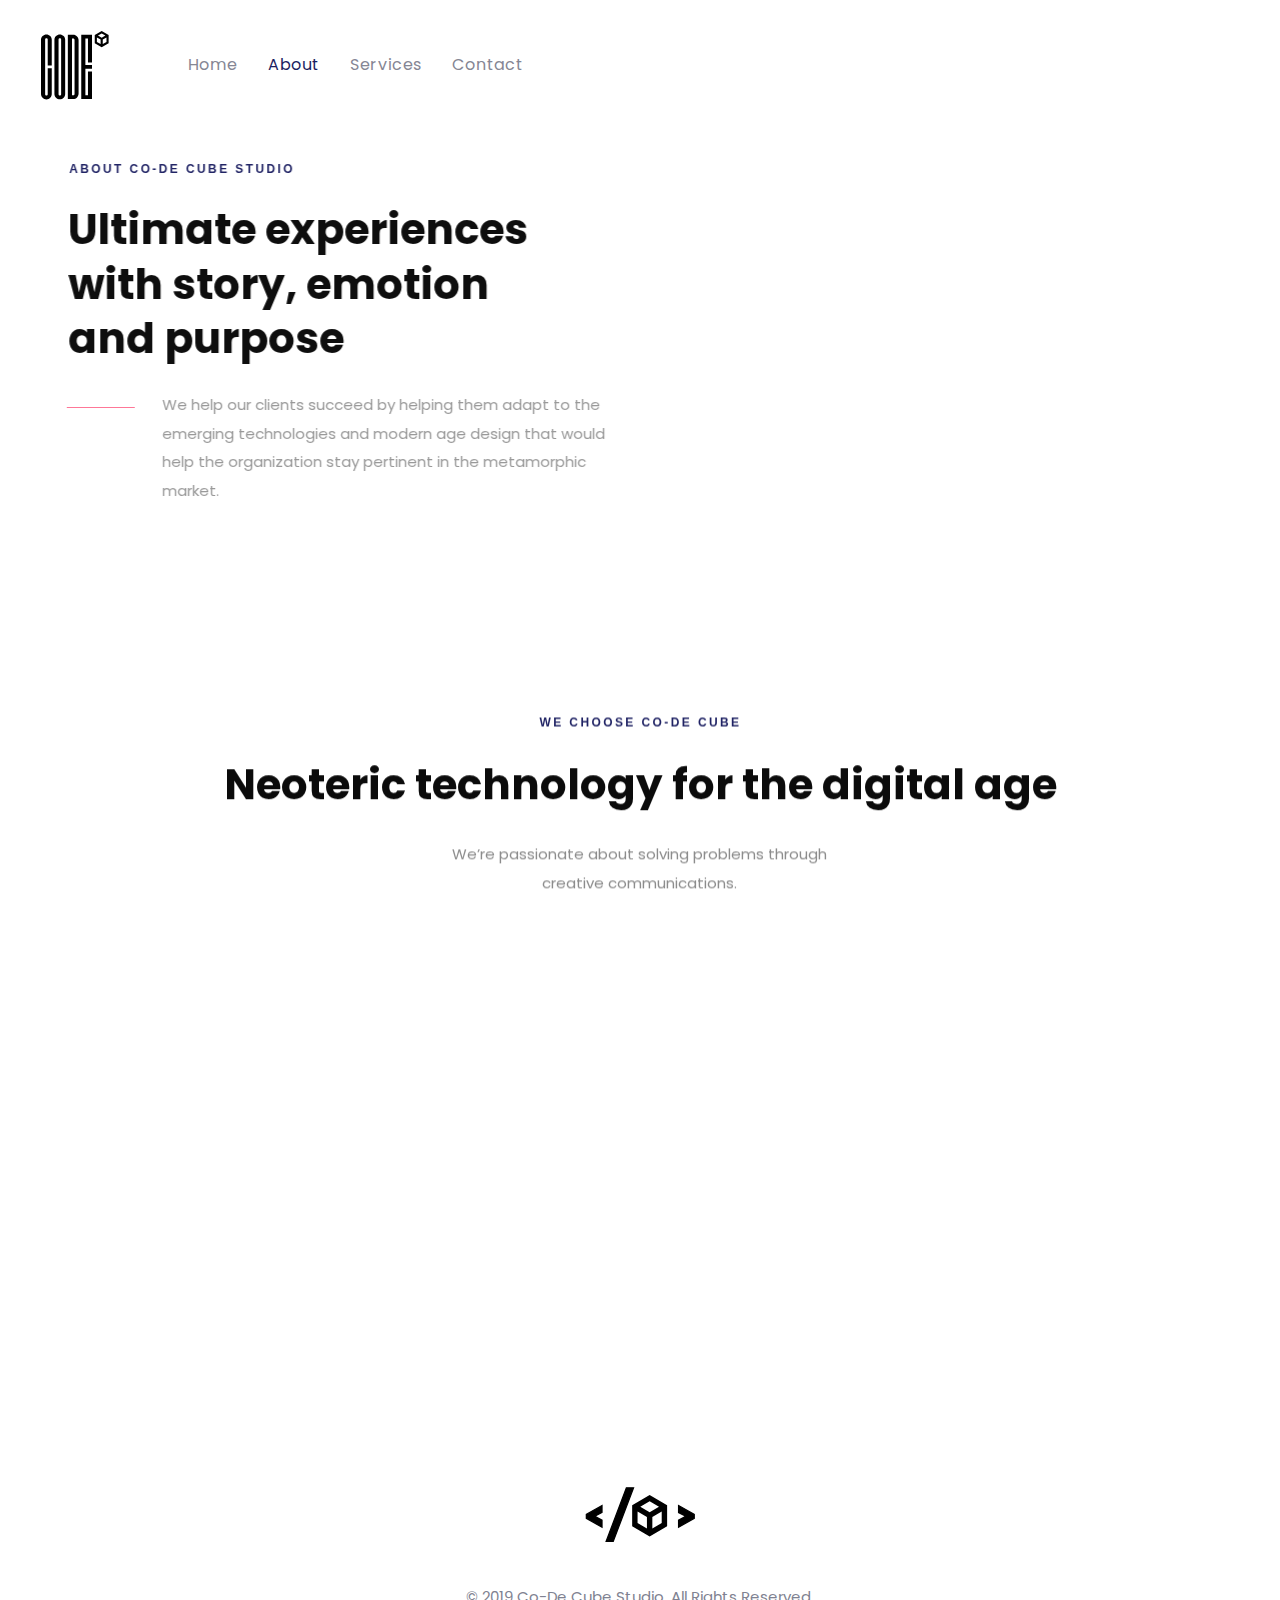
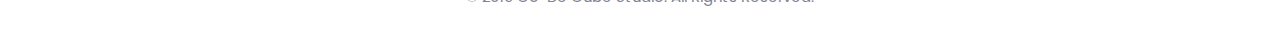
==== about.html @ 4a5b4554 "Initial Commit" ====
<!DOCTYPE html>
<html lang="en">
<!-- Added by HTTrack --><meta http-equiv="content-type" content="text/html;charset=UTF-8" /><!-- /Added by HTTrack -->
<head>
<meta charset="utf-8">
<meta http-equiv="X-UA-Compatible" content="IE=edge">
<meta name="viewport" content="width=device-width, initial-scale=1, shrink-to-fit=no">
<meta name="theme-color" content="#3ed2a7">
<link rel="shortcut icon" href="favicon.png" />
<title>Co-De Cube Studio</title>
<link href="https://fonts.googleapis.com/css?family=Poppins:400,700" rel="stylesheet">
<link rel="stylesheet" href="assets/vendors/liquid-icon/liquid-icon.min.css" />
<link rel="stylesheet" href="assets/vendors/font-awesome/css/font-awesome.min.css" />
<link rel="stylesheet" href="assets/css/theme-vendors.min.css" />
<link rel="stylesheet" href="assets/css/theme.min.css" />
<link rel="stylesheet" href="assets/css/themes/creative.css" />

<script async src="assets/vendors/modernizr.min.js"></script>

<style type="text/css">
	.text-secondary { color: #1B1E61 !important; }
</style>
</head>
<body data-mobile-nav-trigger-alignment="right" data-mobile-nav-align="left" data-mobile-nav-style="modern" data-mobile-nav-shceme="gray" data-mobile-header-scheme="gray" data-mobile-nav-breakpoint="1199">
<div id="wrap">
<header class="main-header main-header-overlay" data-sticky-header="true" data-sticky-options='{ "stickyTrigger": "first-section" }'>
<div class="mainbar-wrap">
<div class="megamenu-hover-bg"></div>
<div class="container-fluid mainbar-container">
<div class="mainbar">
<div class="row mainbar-row align-items-lg-stretch px-4">
<div class="col-auto pr-5">
<div class="navbar-header">
<a class="navbar-brand" href="index-creative.html" rel="home">
<span class="navbar-brand-inner">
<img class="logo-dark" src="assets/img/logo/logo-1.svg" alt="Co-De Cube Studio">
<img class="logo-sticky" src="assets/img/logo/logo-1.svg" alt="Co-De Cube Studio">
<img class="mobile-logo-default" src="assets/img/logo/logo-1.svg" alt="Co-De Cube Studio">
<img class="logo-default" src="assets/img/logo/logo-1.svg" alt="Co-De Cube Studio">
</span>
</a>
<button type="button" class="navbar-toggle collapsed nav-trigger style-mobile" data-toggle="collapse" data-target="#main-header-collapse" aria-expanded="false" data-changeclassnames='{ "html": "mobile-nav-activated overflow-hidden" }'>
<span class="sr-only">Toggle navigation</span>
<span class="bars">
<span class="bar"></span>
<span class="bar"></span>
<span class="bar"></span>
</span>
</button>
</div>
</div>
<div class="col">
<div class="collapse navbar-collapse" id="main-header-collapse">
<ul id="primary-nav" class="main-nav nav align-items-lg-stretch justify-content-lg-start" data-submenu-options='{ "toggleType":"fade", "handler":"mouse-in-out" }' data-localscroll="true">
<li>
<a href="index.html">
<span class="link-icon"></span>
<span class="link-txt">
<span class="link-ext"></span>
<span class="txt">Home</span>
</span>
</a>
</li>
<li class="is-active">
<a href="about.html">
<span class="link-icon"></span>
<span class="link-txt">
<span class="link-ext"></span>
<span class="txt">About</span>
</span>
</a>
</li>
<!--li>
<a href="#works">
<span class="link-icon"></span>
<span class="link-txt">
<span class="link-ext"></span>
<span class="txt">Works</span>
</span>
</a>
</li-->
<li>
<a href="services.html">
<span class="link-icon"></span>
<span class="link-txt">
<span class="link-ext"></span>
<span class="txt">Services</span>
</span>
</a>
</li>
<li>
<a href="contact.html">
<span class="link-icon"></span>
<span class="link-txt">
<span class="link-ext"></span>
<span class="txt">Contact</span>
</span>
</a>
</li>
<!--li>
<a href="#news">
<span class="link-icon"></span>
<span class="link-txt">
<span class="link-ext"></span>
<span class="txt">News</span>
</span>
</a>
</li-->
</ul>
</div>
</div>
<!--div class="col text-right">
<div class="header-module lqd-show-on-mobile">
<a href="#" target="_blank" class="btn btn-default text-uppercase circle btn-bordered border-thick font-size-12 font-weight-semibold btn-white">
<span>
<span class="btn-txt">Join to Download</span>
</span>
</a>
</div>
</div-->
</div>
</div>
</div>
</div>
</header>
<main id="about" class="about">
<section class="vc_row pt-160 pb-120">
<div class="container">
<div class="row">
<div class="lqd-column col-lg-6">
<header class="fancy-title" data-custom-animations="true" data-ca-options='{"triggerHandler":"inview","animationTarget":"all-childs","duration":1200,"delay":100,"easing":"easeOutQuint","direction":"forward","initValues":{"translateX":-32,"opacity":0},"animations":{"translateX":0,"opacity":1}}'>
<h6 class="text-uppercase ltr-sp-2 font-size-12 font-weight-semibold text-secondary">About Co-De Cube Studio</h6>
<h2 class="mt-md-4 pr-md-7 mb-4">Ultimate experiences with story, emotion and purpose</h2>
<div class="row">
<div class="lqd-column col-xs-4 col-sm-2 pt-3 mb-4">
<div class="lqd-h-sep">
<span class="lqd-h-sep-inner"></span>
</div>
</div>
<div class="lqd-column col-sm-10 col-xs-12">
<p>We help our clients succeed by helping them adapt to the emerging technologies and modern age design that would help the organization stay pertinent in the metamorphic market.</p>
</div>
</div>
</header>
</div>
<!--div class="lqd-column col-lg-5 col-md-6 col-lg-offset-1">
<div class="lqd-iconbox-stack" data-custom-animations="true" data-ca-options='{"triggerHandler":"inview","animationTarget":"all-childs","duration":"1200","startDelay":"400","delay":"100","easing":"easeOutQuint","direction":"forward","initValues":{"scaleX":0.25,"scaleY":0.25,"opacity":0},"animations":{"scaleX":1,"scaleY":1,"opacity":1}}'>
<div class="iconbox iconbox-round iconbox-shadow iconbox-heading-xs iconbox-filled d-inline-flex iconbox-blue" data-plugin-options='{"color": "#3d59e8"}'>
<div class="iconbox-icon-wrap">
<span class="iconbox-icon-container">
<svg version="1.1" xmlns="http://www.w3.org/2000/svg" xmlns:xlink="http://www.w3.org/1999/xlink" x="0px" y="0px" width="64px" height="64px" viewBox="0 0 64 64" enable-background="new 0 0 64 64" xml:space="preserve"> <defs xmlns="http://www.w3.org/2000/svg"> <linearGradient gradientUnits="userSpaceOnUse" id="grad874540" x1="0%" y1="0%" x2="0%" y2="100%"> <stop offset="0%" stop-color="rgb(61, 89, 232)"></stop> <stop offset="100%" stop-color="rgb(61, 89, 232)"></stop> </linearGradient> </defs> <g> <rect x="1" y="10" fill="none" stroke="url(#grad874540)" stroke-width="2" stroke-miterlimit="10" width="62" height="41"></rect> <line fill="none" stroke="url(#grad874540)" stroke-width="2" stroke-miterlimit="10" x1="22" y1="63" x2="42" y2="63"></line> <line fill="none" stroke="url(#grad874540)" stroke-width="2" stroke-miterlimit="10" x1="32" y1="63" x2="32" y2="51"></line> </g> <line fill="none" stroke="url(#grad874540)" stroke-width="2" stroke-miterlimit="10" x1="1" y1="43" x2="64" y2="43"></line> </svg>
</span>
</div>
<div class="contents">
<p class="font-size-14">
<strong>UI / UX</strong>
</p>
</div>
</div>
<div class="iconbox iconbox-round iconbox-shadow iconbox-heading-xs iconbox-filled d-inline-flex iconbox-pink" data-plugin-options='{"color": "#fe688b"}'>
<div class="iconbox-icon-wrap">
<span class="iconbox-icon-container">
<svg version="1.0" xmlns="http://www.w3.org/2000/svg" xmlns:xlink="http://www.w3.org/1999/xlink" x="0px" y="0px" width="64px" height="64px" viewBox="0 0 64 64" enable-background="new 0 0 64 64" xml:space="preserve"><defs xmlns="http://www.w3.org/2000/svg"><linearGradient gradientUnits="userSpaceOnUse" id="grad681643" x1="0%" y1="0%" x2="0%" y2="100%"><stop offset="0%" stop-color="rgb(254, 104, 139)"></stop><stop offset="100%" stop-color="rgb(254, 104, 139)"></stop></linearGradient></defs> <polygon fill="none" stroke="url(#grad681643)" stroke-width="2" stroke-miterlimit="10" points="1,25 12,59 52,59 63,25 "></polygon> <line fill="none" stroke="url(#grad681643)" stroke-width="2" stroke-miterlimit="10" x1="14" y1="25" x2="22" y2="5"></line> <line fill="none" stroke="url(#grad681643)" stroke-width="2" stroke-miterlimit="10" x1="50" y1="25" x2="42" y2="5"></line> <polyline fill="none" stroke="url(#grad681643)" stroke-width="2" stroke-linejoin="bevel" stroke-miterlimit="10" points="23,41 30,48 43,35 "></polyline> </svg>
</span>
</div>
<div class="contents">
<p class="font-size-14">
<strong>ECOMMERCE</strong>
</p>
</div>
</div>
<div class="iconbox iconbox-round iconbox-shadow iconbox-heading-xs iconbox-filled d-inline-flex iconbox-green" data-plugin-options='{"color": "#28d5a7"}'>
<div class="iconbox-icon-wrap">
<span class="iconbox-icon-container">
<svg version="1.1" xmlns="http://www.w3.org/2000/svg" xmlns:xlink="http://www.w3.org/1999/xlink" x="0px" y="0px" width="64px" height="64px" viewBox="0 0 64 64" enable-background="new 0 0 64 64" xml:space="preserve"><defs xmlns="http://www.w3.org/2000/svg"><linearGradient gradientUnits="userSpaceOnUse" id="grad395875" x1="0%" y1="0%" x2="0%" y2="100%"><stop offset="0%" stop-color="rgb(40, 213, 167)"></stop><stop offset="100%" stop-color="rgb(40, 213, 167)"></stop></linearGradient></defs> <rect x="1" y="7" fill="none" stroke="url(#grad395875)" stroke-width="2" stroke-miterlimit="10" width="62" height="50"></rect> <line fill="none" stroke="url(#grad395875)" stroke-width="2" stroke-miterlimit="10" x1="1" y1="15" x2="63" y2="15"></line> <line fill="none" stroke="url(#grad395875)" stroke-width="2" stroke-miterlimit="10" x1="10" y1="11" x2="6" y2="11"></line> <line fill="none" stroke="url(#grad395875)" stroke-width="2" stroke-miterlimit="10" x1="18" y1="11" x2="14" y2="11"></line> <line fill="none" stroke="url(#grad395875)" stroke-width="2" stroke-miterlimit="10" x1="26" y1="11" x2="22" y2="11"></line> <polyline fill="none" stroke="url(#grad395875)" stroke-width="2" stroke-linejoin="bevel" stroke-miterlimit="10" points="23,35 30,42 43,29 "></polyline> </svg>
</span>
</div>
<div class="contents">
<p class="font-size-14">
<strong>BRANDING</strong>
</p>
</div>
</div>
</div>
</div-->
</div>
</div>
</section>
<section class="vc_row pt-30 pb-60" id="services">
<div class="container">
<div class="row">
<div class="lqd-column col-md-10 col-md-offset-1">
<header class="fancy-title text-center mb-75" data-custom-animations="true" data-ca-options='{"triggerHandler":"inview","animationTarget":"all-childs","duration":1200,"delay":100,"initValues":{"translateY":80,"opacity":0},"animations":{"translateY":0,"opacity":1}}'>
<h6 class="text-uppercase ltr-sp-2 font-size-12 font-weight-semibold text-secondary">WE CHOOSE CO-DE CUBE</h6>
<h2 class="mt-4 mb-4">Neoteric technology for the digital age</h2>
<div class="row">
<div class="lqd-column col-md-6 col-md-offset-3 px-md-5">
<p>We’re passionate about solving problems through creative communications.</p>
</div>
</div>
</header>
</div>
</div>
<div class="row" data-custom-animations="true" data-ca-options='{"triggerHandler":"inview","animationTarget":"all-childs","duration":"1200","delay":"180","initValues":{"scale":0.8,"opacity":0},"animations":{"scale":1,"opacity":1}}'>
<div class="lqd-column col-md-6">
<div class="iconbox iconbox-side iconbox-semiround iconbox-shadow iconbox-heading-sm iconbox-filled" id="ld_icon_box_5c4e9c4475e68" data-plugin-options='{"color":"#3d59e8"}'>
<div class="iconbox-icon-wrap">
<span class="iconbox-icon-container">
<svg version="1.1" xmlns="http://www.w3.org/2000/svg" xmlns:xlink="http://www.w3.org/1999/xlink" x="0px" y="0px" width="64px" height="64px" viewBox="0 0 64 64" enable-background="new 0 0 64 64" xml:space="preserve"> <defs xmlns="http://www.w3.org/2000/svg"> <linearGradient gradientUnits="userSpaceOnUse" id="grad951863" x1="0%" y1="0%" x2="0%" y2="100%"> <stop offset="0%" stop-color="rgb(61, 89, 232)"></stop> <stop offset="100%" stop-color="rgb(61, 89, 232)"></stop> </linearGradient> </defs> <path fill="none" stroke="url(#grad951863)" stroke-width="2" stroke-miterlimit="10" d="M53.92,10.081c12.107,12.105,12.107,31.732,0,43.838 c-12.106,12.108-31.734,12.108-43.84,0c-12.107-12.105-12.107-31.732,0-43.838C22.186-2.027,41.813-2.027,53.92,10.081z"></path> <circle fill="none" stroke="url(#grad951863)" stroke-width="2" stroke-miterlimit="10" cx="32" cy="32" r="22.999"></circle> <circle fill="none" stroke="url(#grad951863)" stroke-width="2" stroke-miterlimit="10" cx="32" cy="32" r="15"></circle> <circle fill="none" stroke="url(#grad951863)" stroke-width="2" stroke-miterlimit="10" cx="32" cy="32" r="6.999"></circle> </svg>
</span>
</div>
<div class="contents">
<h3 class="mb-2">Innovative Solutions</h3>
<p>We help you percieve every problem with an imaginitive solution.</p>
</div>
</div>
</div>
<div class="lqd-column col-md-6">
<div class="iconbox iconbox-side iconbox-semiround iconbox-shadow iconbox-heading-sm iconbox-filled" id="ld_icon_box_5c4e9c4475e69" data-plugin-options='{"color":"#28d5a7"}'>
<div class="iconbox-icon-wrap">
<span class="iconbox-icon-container">
<svg version="1.1" xmlns="http://www.w3.org/2000/svg" xmlns:xlink="http://www.w3.org/1999/xlink" x="0px" y="0px" width="64px" height="64px" viewBox="0 0 64 64" enable-background="new 0 0 64 64" xml:space="preserve"><defs xmlns="http://www.w3.org/2000/svg"><linearGradient gradientUnits="userSpaceOnUse" id="grad84546" x1="0%" y1="0%" x2="0%" y2="100%"><stop offset="0%" stop-color="rgb(40, 213, 167)"></stop><stop offset="100%" stop-color="rgb(40, 213, 167)"></stop></linearGradient></defs> <polygon fill="none" stroke="url(#grad84546)" stroke-width="2" stroke-miterlimit="10" points="1,63 1,2 62,63 "></polygon> <polygon fill="none" stroke="url(#grad84546)" stroke-width="2" stroke-miterlimit="10" points="14,54 14,30 38,54 "></polygon> <line fill="none" stroke="url(#grad84546)" stroke-width="2" stroke-miterlimit="10" x1="8" y1="22" x2="2" y2="22"></line> <line fill="none" stroke="url(#grad84546)" stroke-width="2" stroke-miterlimit="10" x1="6" y1="30" x2="2" y2="30"></line> <line fill="none" stroke="url(#grad84546)" stroke-width="2" stroke-miterlimit="10" x1="8" y1="38" x2="2" y2="38"></line> <line fill="none" stroke="url(#grad84546)" stroke-width="2" stroke-miterlimit="10" x1="6" y1="46" x2="2" y2="46"></line> <line fill="none" stroke="url(#grad84546)" stroke-width="2" stroke-miterlimit="10" x1="8" y1="54" x2="2" y2="54"></line> <polygon fill="none" stroke="url(#grad84546)" stroke-width="2" stroke-miterlimit="10" points="25,1 19,7 55,43 63,45 61,37 "></polygon> <line fill="none" stroke="url(#grad84546)" stroke-width="2" stroke-miterlimit="10" x1="25" y1="13" x2="31" y2="7"></line> </svg>
</span>
</div>
<div class="contents">
<h3 class="mb-2">Attention to details</h3>
<p>We truly believe in the term 'pixel perfect' and that is how we like to deliver our work.</p>
</div>
</div>
</div>
<div class="lqd-column col-md-6">
<div class="iconbox iconbox-side iconbox-semiround iconbox-shadow iconbox-heading-sm iconbox-filled" id="ld_icon_box_5c4e9c4475e70" data-plugin-options='{"color":"#f9b851"}'>
<div class="iconbox-icon-wrap">
<span class="iconbox-icon-container">
<svg version="1.1" xmlns="http://www.w3.org/2000/svg" xmlns:xlink="http://www.w3.org/1999/xlink" x="0px" y="0px" width="64px" height="64px" viewBox="0 0 64 64" enable-background="new 0 0 64 64" xml:space="preserve"><defs xmlns="http://www.w3.org/2000/svg"><linearGradient gradientUnits="userSpaceOnUse" id="grad81353" x1="0%" y1="0%" x2="0%" y2="100%"><stop offset="0%" stop-color="rgb(249, 184, 81)"></stop><stop offset="100%" stop-color="rgb(249, 184, 81)"></stop></linearGradient></defs> <path fill="none" stroke="url(#grad81353)" stroke-width="2" stroke-miterlimit="10" d="M32.001,0.887c17.184,0,31.113,13.929,31.112,31.113 C63.114,49.185,49.184,63.115,32,63.113C14.815,63.114,0.887,49.185,0.888,32.001C0.885,14.816,14.815,0.887,32.001,0.887z"></path> <line fill="none" stroke="url(#grad81353)" stroke-width="2" stroke-miterlimit="10" x1="32" y1="1" x2="32" y2="63"></line> <line fill="none" stroke="url(#grad81353)" stroke-width="2" stroke-miterlimit="10" x1="63" y1="32" x2="1" y2="32"></line> <path fill="none" stroke="url(#grad81353)" stroke-width="2" stroke-miterlimit="10" d="M30,1c0,0-14,11-14,31s14,31,14,31"></path> <path fill="none" stroke="url(#grad81353)" stroke-width="2" stroke-miterlimit="10" d="M34,1c0,0,14,11,14,31S34,63,34,63"></path> <path fill="none" stroke="url(#grad81353)" stroke-width="2" stroke-miterlimit="10" d="M8,12c0,0,5,10,24,10s24-10,24-10"></path> <path fill="none" stroke="url(#grad81353)" stroke-width="2" stroke-miterlimit="10" d="M8,52c0,0,5-10,24-10s24,10,24,10"></path> </svg>
</span>
</div>
<div class="contents">
<h3 class="mb-2">Newest technology</h3>
<p>Our objective is to keep you up to date with the ever changing market.</p>
</div>
</div>
</div>
<div class="lqd-column col-md-6">
<div class="iconbox iconbox-side iconbox-semiround iconbox-shadow iconbox-heading-sm iconbox-filled" id="ld_icon_box_5c4e9c4475e71" data-plugin-options='{"color":"#fe688b"}'>
<div class="iconbox-icon-wrap">
<span class="iconbox-icon-container">
<svg version="1.0" xmlns="http://www.w3.org/2000/svg" xmlns:xlink="http://www.w3.org/1999/xlink" x="0px" y="0px" width="64px" height="64px" viewBox="0 0 64 64" enable-background="new 0 0 64 64" xml:space="preserve"><defs xmlns="http://www.w3.org/2000/svg"><linearGradient gradientUnits="userSpaceOnUse" id="grad611408" x1="0%" y1="0%" x2="0%" y2="100%"><stop offset="0%" stop-color="rgb(254, 104, 139)"></stop><stop offset="100%" stop-color="rgb(254, 104, 139)"></stop></linearGradient></defs> <circle fill="none" stroke="url(#grad611408)" stroke-width="2" stroke-miterlimit="10" cx="44" cy="38" r="19"></circle> <circle fill="none" stroke="url(#grad611408)" stroke-width="2" stroke-miterlimit="10" cx="44" cy="38" r="13"></circle> <polyline fill="none" stroke="url(#grad611408)" stroke-width="2" stroke-miterlimit="10" points="30,51 1,51 1,57 38,57 38,56 "></polyline> <polyline fill="none" stroke="url(#grad611408)" stroke-width="2" stroke-miterlimit="10" points="27,45 3,45 3,51 30,51 "></polyline> <polyline fill="none" stroke="url(#grad611408)" stroke-width="2" stroke-miterlimit="10" points="26,39 5,39 5,45 27,45 "></polyline> <polyline fill="none" stroke="url(#grad611408)" stroke-width="2" stroke-miterlimit="10" points="26,33 1,33 1,39 26,39 "></polyline> <polyline fill="none" stroke="url(#grad611408)" stroke-width="2" stroke-miterlimit="10" points="29,27 3,27 3,33 26,33 "></polyline> <polyline fill="none" stroke="url(#grad611408)" stroke-width="2" stroke-miterlimit="10" points="35,21 1,21 1,27 29,27 "></polyline> <polyline fill="none" stroke="url(#grad611408)" stroke-width="2" stroke-miterlimit="10" points="40,20 40,15 3,15 3,21 35,21 "></polyline> <rect x="1" y="9" fill="none" stroke="url(#grad611408)" stroke-width="2" stroke-miterlimit="10" width="37" height="6"></rect> </svg>
</span>
</div>
<div class="contents">
<h3 class="mb-2">Honest pricing</h3>
<p>As interested as we are in getting your business, we are equally inclined towards retaining it for a long term.</p>
</div>
</div>
</div>
</div>
</div>
</section>
<!--section class="vc_row pt-90 pb-150" id="about">
<div class="container">
<div class="row d-flex flex-wrap align-items-center">
<div class="lqd-column col-md-5 hidden-xs hidden-sm">
<div class="lqd-parallax-team-members">
<div class="liquid-img-group-container">
<div class="liquid-img-group-inner">
<div class="liquid-img-group-single" data-roundness="4">
<div class="liquid-img-group-img-container">
<div class="liquid-img-container-inner" data-parallax="true" data-parallax-from='{"translateY":47}' data-parallax-to='{"translateY":-74}' data-parallax-options='{"overflowHidden": false, "easing": "linear"}'>
<figure>
<img src="assets/demo/team/team-4.jpg" alt="Team Member" />
</figure>
</div>
</div>
</div>
</div>
</div>
<div class="liquid-img-group-container">
<div class="liquid-img-group-inner">
<div class="liquid-img-group-single" data-roundness="4">
<div class="liquid-img-group-img-container">
<div class="liquid-img-container-inner" data-parallax="true" data-parallax-from='{"translateY":83}' data-parallax-to='{"translateY":-94}' data-parallax-options='{"overflowHidden": false, "easing": "linear"}'>
<figure>
<img src="assets/demo/team/team-5.jpg" alt="Team Member" />
</figure>
</div>
</div>
</div>
</div>
</div>
<div class="liquid-img-group-container">
<div class="liquid-img-group-inner">
<div class="liquid-img-group-single" data-roundness="4">
<div class="liquid-img-group-img-container">
<div class="liquid-img-container-inner" data-parallax="true" data-parallax-from='{"translateY":167}' data-parallax-to='{"translateY":-151}' data-parallax-options='{"overflowHidden": false, "easing": "linear"}'>
<figure>
<img src="assets/demo/team/team-6.jpg" alt="Team Member" />
</figure>
</div>
</div>
</div>
</div>
</div>
</div>
</div>
<div class="lqd-column col-md-6 col-md-offset-1" data-custom-animations="true" data-ca-options='{"triggerHandler":"inview","animationTarget":"all-childs","duration":1200,"delay":160,"initValues":{"translateY":50,"opacity":0},"animations":{"translateY":0,"opacity":1}}'>
<header class="fancy-title mb-60">
<h6 class="text-uppercase ltr-sp-2 font-size-12 font-weight-semibold text-secondary">OUR COMMUNITY</h6>
<h2 class="mt-4 mb-4">We are optimists who love to work together</h2>
<p>Take your career to next level. Apply to our team and see what we can do together. You’re good enough, right ?</p>
</header>
<a href="#" class="btn btn-solid text-uppercase circle btn-bordered border-thin font-size-14 font-weight-semibold" data-localscroll="true" data-localscroll-options='{"scrollBelowSection":true}'>
<span>
<span class="btn-txt">Join the team</span>
</span>
</a>
</div>
</div>
</div>
</section-->
</main>
<footer class="main-footer">
<section class="bt-fade-white-015 pt-10 pb-10">
<div class="container">
<div class="row">
<div class="lqd-column col-md-6 col-md-offset-3 text-center">
<figure class="mb-40">
<img src="assets/img/logo/logo-ftr.svg" class="logo-ftr" alt="Logo">
</figure>
<p>© 2019 Co-De Cube Studio. All Rights Reserved.</p>
</div>
</div>
</div>
</section>
</footer>
</div>
<script src="assets/vendors/jquery.min.js"></script>
<script src="assets/js/theme-vendors.js"></script>
<script src="assets/js/theme.min.js"></script>
</body>
</html>
---- assets/vendors/liquid-icon/liquid-icon.min.css ----
@font-face{font-family:'liquid-icon';src:url("fonts/liquid-icon.woff") format("woff"),url("fonts/liquid-icon.svg") format("svg");font-weight:normal;font-style:normal}[class^="icon-"],[class*=" icon-"]{font-family:'liquid-icon' !important;speak:none;font-style:normal;font-weight:normal;font-variant:normal;text-transform:none;line-height:1;-webkit-font-smoothing:antialiased;-moz-osx-font-smoothing:grayscale}.icon-et-desktop:before{content:"\ecae"}.icon-et-laptop:before{content:"\ecaf"}.icon-et-tablet:before{content:"\ecb0"}.icon-et-phone:before{content:"\ecb1"}.icon-et-adjustments:before{content:"\ecb2"}.icon-et-alarmclock:before{content:"\ecb3"}.icon-et-anchor:before{content:"\ecb4"}.icon-et-aperture:before{content:"\ecb5"}.icon-et-attachments:before{content:"\ecb6"}.icon-et-bargraph:before{content:"\ecb7"}.icon-et-basket:before{content:"\ecb8"}.icon-et-beaker:before{content:"\ecb9"}.icon-et-bike:before{content:"\ecba"}.icon-et-book-open:before{content:"\ecbb"}.icon-et-briefcase:before{content:"\ecbc"}.icon-et-browser:before{content:"\ecbd"}.icon-et-calendar:before{content:"\ecbe"}.icon-et-camera:before{content:"\ecbf"}.icon-et-caution:before{content:"\ecc0"}.icon-et-chat:before{content:"\ecc1"}.icon-et-circle-compass:before{content:"\ecc2"}.icon-et-clipboard:before{content:"\ecc3"}.icon-et-clock:before{content:"\ecc4"}.icon-et-cloud:before{content:"\ecc5"}.icon-et-compass:before{content:"\ecc6"}.icon-et-dial:before{content:"\ecc7"}.icon-et-document:before{content:"\ecc8"}.icon-et-documents:before{content:"\ecc9"}.icon-et-download:before{content:"\ecca"}.icon-et-edit:before{content:"\eccb"}.icon-et-envelope:before{content:"\eccc"}.icon-et-expand:before{content:"\eccd"}.icon-et-flag:before{content:"\ecce"}.icon-et-focus:before{content:"\eccf"}.icon-et-gears:before{content:"\ecd0"}.icon-et-genius:before{content:"\ecd1"}.icon-et-gift:before{content:"\ecd2"}.icon-et-global:before{content:"\ecd3"}.icon-et-globe:before{content:"\ecd4"}.icon-et-grid:before{content:"\ecd5"}.icon-et-hazardous:before{content:"\ecd6"}.icon-et-heart:before{content:"\ecd7"}.icon-et-hotairballoon:before{content:"\ecd8"}.icon-et-hourglass:before{content:"\ecd9"}.icon-et-key:before{content:"\ecda"}.icon-et-layers:before{content:"\ecdb"}.icon-et-lifesaver:before{content:"\ecdc"}.icon-et-lightbulb:before{content:"\ecdd"}.icon-et-linegraph:before{content:"\ecde"}.icon-et-lock:before{content:"\ecdf"}.icon-et-magnifying-glass:before{content:"\ece0"}.icon-et-map-pin:before{content:"\ece1"}.icon-et-map:before{content:"\ece2"}.icon-et-megaphone:before{content:"\ece3"}.icon-et-mic:before{content:"\ece4"}.icon-et-mobile:before{content:"\ece5"}.icon-et-newspaper:before{content:"\ece6"}.icon-et-notebook:before{content:"\ece7"}.icon-et-paintbrush:before{content:"\ece8"}.icon-et-paperclip:before{content:"\ece9"}.icon-et-pencil:before{content:"\ecea"}.icon-et-picture:before{content:"\eceb"}.icon-et-pictures:before{content:"\ecec"}.icon-et-video:before{content:"\eced"}.icon-et-piechart:before{content:"\ecee"}.icon-et-presentation:before{content:"\ecef"}.icon-et-pricetags:before{content:"\ecf0"}.icon-et-printer:before{content:"\ecf1"}.icon-et-profile-female:before{content:"\ecf2"}.icon-et-profile-male:before{content:"\ecf3"}.icon-et-puzzle:before{content:"\ecf4"}.icon-et-quote:before{content:"\ecf5"}.icon-et-recycle:before{content:"\ecf6"}.icon-et-refresh:before{content:"\ecf7"}.icon-et-ribbon:before{content:"\ecf8"}.icon-et-scissors:before{content:"\ecf9"}.icon-et-scope:before{content:"\ecfa"}.icon-et-search:before{content:"\ecfb"}.icon-et-shield:before{content:"\ecfc"}.icon-et-speedometer:before{content:"\ecfd"}.icon-et-strategy:before{content:"\ecfe"}.icon-et-streetsign:before{content:"\ecff"}.icon-et-telescope:before{content:"\ed00"}.icon-et-toolbox:before{content:"\ed01"}.icon-et-tools-2:before{content:"\ed02"}.icon-et-tools:before{content:"\ed03"}.icon-et-traget:before{content:"\ed04"}.icon-et-trophy:before{content:"\ed05"}.icon-et-upload:before{content:"\ed06"}.icon-et-wallet:before{content:"\ed07"}.icon-et-wine:before{content:"\ed08"}.icon-et-sad:before{content:"\ed09"}.icon-et-happy:before{content:"\ed0a"}.icon-md-add-circle-outline:before{content:"\e955"}.icon-md-add-circle:before{content:"\e958"}.icon-md-add:before{content:"\e959"}.icon-md-airplane:before{content:"\e95a"}.icon-md-alarm:before{content:"\e95b"}.icon-md-albums:before{content:"\e95c"}.icon-md-alert:before{content:"\e95d"}.icon-md-american-football:before{content:"\e95e"}.icon-md-analytics:before{content:"\e95f"}.icon-md-aperture:before{content:"\e960"}.icon-md-apps:before{content:"\e961"}.icon-md-appstore:before{content:"\e962"}.icon-md-archive:before{content:"\e963"}.icon-md-arrow-back:before{content:"\e96e"}.icon-md-arrow-down:before{content:"\e96f"}.icon-md-arrow-dropdown-circle:before{content:"\e976"}.icon-md-arrow-dropdown:before{content:"\e977"}.icon-md-arrow-dropleft-circle:before{content:"\e97b"}.icon-md-arrow-dropleft:before{content:"\e97c"}.icon-md-arrow-dropright-circle:before{content:"\e97e"}.icon-md-arrow-dropright:before{content:"\e980"}.icon-md-arrow-dropup-circle:before{content:"\e986"}.icon-md-arrow-dropup:before{content:"\e987"}.icon-md-arrow-forward:before{content:"\e988"}.icon-md-arrow-round-back:before{content:"\e997"}.icon-md-arrow-round-down:before{content:"\e99d"}.icon-md-arrow-round-forward:before{content:"\e99e"}.icon-md-arrow-round-up:before{content:"\e9ab"}.icon-md-arrow-up:before{content:"\e9b0"}.icon-md-at:before{content:"\e9b1"}.icon-md-attach:before{content:"\e9c8"}.icon-md-backspace:before{content:"\e9cd"}.icon-md-barcode:before{content:"\e9d0"}.icon-md-baseball:before{content:"\e9d1"}.icon-md-basket:before{content:"\e9d2"}.icon-md-basketball:before{content:"\e9d3"}.icon-md-battery-charging:before{content:"\e9d4"}.icon-md-battery-dead:before{content:"\e9d6"}.icon-md-battery-full:before{content:"\e9d7"}.icon-md-beaker:before{content:"\e9db"}.icon-md-bed:before{content:"\e9dc"}.icon-md-beer:before{content:"\e9dd"}.icon-md-bicycle:before{content:"\e9de"}.icon-md-bluetooth:before{content:"\ea25"}.icon-md-boat:before{content:"\ea26"}.icon-md-body:before{content:"\ea2a"}.icon-md-bonfire:before{content:"\ea2b"}.icon-md-book:before{content:"\ea2c"}.icon-md-bookmark:before{content:"\ea2d"}.icon-md-bookmarks:before{content:"\ea2e"}.icon-md-bowtie:before{content:"\ea2f"}.icon-md-briefcase:before{content:"\ea30"}.icon-md-browsers:before{content:"\ea31"}.icon-md-brush:before{content:"\ea7e"}.icon-md-bug:before{content:"\ea7f"}.icon-md-build:before{content:"\ea82"}.icon-md-bulb:before{content:"\ea83"}.icon-md-bus:before{content:"\ea84"}.icon-md-business:before{content:"\ea8b"}.icon-md-cafe:before{content:"\ea8c"}.icon-md-calculator:before{content:"\ea8d"}.icon-md-calendar:before{content:"\ea90"}.icon-md-call:before{content:"\ea91"}.icon-md-camera:before{content:"\ea92"}.icon-md-car:before{content:"\ea93"}.icon-md-card:before{content:"\ea94"}.icon-md-cart:before{content:"\ea95"}.icon-md-cash:before{content:"\ea96"}.icon-md-cellular:before{content:"\ea97"}.icon-md-chatboxes:before{content:"\ea98"}.icon-md-chatbubbles:before{content:"\ea99"}.icon-md-checkbox-outline:before{content:"\ea9a"}.icon-md-checkbox:before{content:"\ea9b"}.icon-md-checkmark-circle-outline:before{content:"\ea9c"}.icon-md-checkmark-circle:before{content:"\ea9d"}.icon-md-checkmark:before{content:"\ea9e"}.icon-md-clipboard:before{content:"\ea9f"}.icon-md-clock:before{content:"\eaa0"}.icon-md-close-circle-outline:before{content:"\eaa1"}.icon-md-close-circle:before{content:"\eaa2"}.icon-md-close:before{content:"\eaa3"}.icon-md-cloud-circle:before{content:"\eaa4"}.icon-md-cloud-done:before{content:"\eaa5"}.icon-md-cloud-download:before{content:"\eaa6"}.icon-md-cloud-outline:before{content:"\eaa7"}.icon-md-cloud-upload:before{content:"\eaac"}.icon-md-cloud:before{content:"\eaae"}.icon-md-cloudy-night:before{content:"\eaaf"}.icon-md-cloudy:before{content:"\eab0"}.icon-md-code-download:before{content:"\ebc9"}.icon-md-code-working:before{content:"\ebca"}.icon-md-code:before{content:"\ebcc"}.icon-md-cog:before{content:"\ebcd"}.icon-md-color-fill:before{content:"\ebce"}.icon-md-color-filter:before{content:"\ebcf"}.icon-md-color-palette:before{content:"\ebd0"}.icon-md-color-wand:before{content:"\ebd1"}.icon-md-compass:before{content:"\ebd2"}.icon-md-construct:before{content:"\ebd3"}.icon-md-contact:before{content:"\ebd4"}.icon-md-contacts:before{content:"\ebd5"}.icon-md-contract:before{content:"\ebd6"}.icon-md-contrast:before{content:"\ebd7"}.icon-md-copy:before{content:"\ebd8"}.icon-md-create:before{content:"\ebd9"}.icon-md-crop:before{content:"\ebda"}.icon-md-cube:before{content:"\ebdb"}.icon-md-cut:before{content:"\ebdc"}.icon-md-desktop:before{content:"\ebdd"}.icon-md-disc:before{content:"\ebde"}.icon-md-document:before{content:"\ebdf"}.icon-md-done-all:before{content:"\ebe0"}.icon-md-download:before{content:"\ebe1"}.icon-md-easel:before{content:"\ebe2"}.icon-md-egg:before{content:"\ebe3"}.icon-md-exit:before{content:"\ebe4"}.icon-md-expand:before{content:"\ebe5"}.icon-md-eye-off:before{content:"\ebe6"}.icon-md-eye:before{content:"\ebe7"}.icon-md-fastforward:before{content:"\ebe8"}.icon-md-female:before{content:"\ebe9"}.icon-md-filing:before{content:"\ebea"}.icon-md-film:before{content:"\ebeb"}.icon-md-finger-print:before{content:"\ebec"}.icon-md-fitness:before{content:"\ebed"}.icon-md-flag:before{content:"\ebee"}.icon-md-flame:before{content:"\ebef"}.icon-md-flash-off:before{content:"\ebf0"}.icon-md-flash:before{content:"\ebf1"}.icon-md-flashlight:before{content:"\ebf2"}.icon-md-flask:before{content:"\ebf3"}.icon-md-flower:before{content:"\ebf4"}.icon-md-folder-open:before{content:"\ebf5"}.icon-md-folder:before{content:"\ebf6"}.icon-md-football:before{content:"\ebf7"}.icon-md-funnel:before{content:"\ebf8"}.icon-md-gift:before{content:"\ebf9"}.icon-md-git-branch:before{content:"\ebfa"}.icon-md-git-commit:before{content:"\ebfb"}.icon-md-git-compare:before{content:"\ebfc"}.icon-md-git-merge:before{content:"\ebfd"}.icon-md-git-network:before{content:"\ebfe"}.icon-md-git-pull-request:before{content:"\ebff"}.icon-md-glasses:before{content:"\ec00"}.icon-md-globe:before{content:"\ec01"}.icon-md-grid:before{content:"\ec02"}.icon-md-hammer:before{content:"\ec03"}.icon-md-hand:before{content:"\ec04"}.icon-md-happy:before{content:"\ec05"}.icon-md-headset:before{content:"\ec06"}.icon-md-heart-dislike:before{content:"\ec07"}.icon-md-heart-empty:before{content:"\ec08"}.icon-md-heart-half:before{content:"\ec09"}.icon-md-heart:before{content:"\ec0a"}.icon-md-help-buoy:before{content:"\ec0b"}.icon-md-help-circle-outline:before{content:"\ec0c"}.icon-md-help-circle:before{content:"\ec0d"}.icon-md-help:before{content:"\ec0e"}.icon-md-home:before{content:"\ec0f"}.icon-md-hourglass:before{content:"\ec10"}.icon-md-ice-cream:before{content:"\ec11"}.icon-md-image:before{content:"\ec12"}.icon-md-images:before{content:"\ec13"}.icon-md-infinite:before{content:"\ec14"}.icon-md-information-circle-outline:before{content:"\ec15"}.icon-md-information-circle:before{content:"\ec16"}.icon-md-information:before{content:"\ec17"}.icon-md-jet:before{content:"\ec18"}.icon-md-journal:before{content:"\ec19"}.icon-md-key:before{content:"\ec1a"}.icon-md-keypad:before{content:"\ec1b"}.icon-md-laptop:before{content:"\ec1c"}.icon-md-leaf:before{content:"\ec1d"}.icon-md-link:before{content:"\ec1e"}.icon-md-list-box:before{content:"\ec1f"}.icon-md-list:before{content:"\ec20"}.icon-md-locate:before{content:"\ec21"}.icon-md-lock:before{content:"\ec22"}.icon-md-log-in:before{content:"\ec23"}.icon-md-log-out:before{content:"\ec24"}.icon-md-magnet:before{content:"\ec25"}.icon-md-mail-open:before{content:"\ec26"}.icon-md-mail-unread:before{content:"\ec27"}.icon-md-mail:before{content:"\ec28"}.icon-md-male:before{content:"\ec29"}.icon-md-man:before{content:"\ec2a"}.icon-md-map:before{content:"\ec2b"}.icon-md-medal:before{content:"\ec2c"}.icon-md-medical:before{content:"\ec2d"}.icon-md-medkit:before{content:"\ec2e"}.icon-md-megaphone:before{content:"\ec2f"}.icon-md-menu:before{content:"\ec30"}.icon-md-mic-off:before{content:"\ec31"}.icon-md-mic:before{content:"\ec32"}.icon-md-microphone:before{content:"\ec33"}.icon-md-moon:before{content:"\ec34"}.icon-md-more:before{content:"\ec35"}.icon-md-move:before{content:"\ec36"}.icon-md-musical-note:before{content:"\ec37"}.icon-md-musical-notes:before{content:"\ec38"}.icon-md-navigate:before{content:"\ec39"}.icon-md-notifications-off:before{content:"\ec3a"}.icon-md-notifications-outline:before{content:"\ec3b"}.icon-md-notifications:before{content:"\ec3c"}.icon-md-nuclear:before{content:"\ec3d"}.icon-md-nutrition:before{content:"\ec3e"}.icon-md-open:before{content:"\ec3f"}.icon-md-options:before{content:"\ec40"}.icon-md-outlet:before{content:"\ec41"}.icon-md-paper-plane:before{content:"\ec42"}.icon-md-paper:before{content:"\ec43"}.icon-md-partly-sunny:before{content:"\ec44"}.icon-md-pause:before{content:"\ec45"}.icon-md-paw:before{content:"\ec46"}.icon-md-people:before{content:"\ec47"}.icon-md-person-add:before{content:"\ec48"}.icon-md-person:before{content:"\ec49"}.icon-md-phone-landscape:before{content:"\ec4a"}.icon-md-phone-portrait:before{content:"\ec4b"}.icon-md-photos:before{content:"\ec4c"}.icon-md-pie:before{content:"\ec4d"}.icon-md-pin:before{content:"\ec4e"}.icon-md-pint:before{content:"\ec4f"}.icon-md-pizza:before{content:"\ec50"}.icon-md-planet:before{content:"\ec51"}.icon-md-play-circle:before{content:"\ec52"}.icon-md-play:before{content:"\ec53"}.icon-md-podium:before{content:"\ec54"}.icon-md-power:before{content:"\ec55"}.icon-md-pricetag:before{content:"\ec56"}.icon-md-pricetags:before{content:"\ec57"}.icon-md-print:before{content:"\ec58"}.icon-md-pulse:before{content:"\ec59"}.icon-md-qr-scanner:before{content:"\ec5a"}.icon-md-quote:before{content:"\ec5b"}.icon-md-radio-button-off:before{content:"\ec5c"}.icon-md-radio-button-on:before{content:"\ec5d"}.icon-md-radio:before{content:"\ec5e"}.icon-md-rainy:before{content:"\ec5f"}.icon-md-recording:before{content:"\ec60"}.icon-md-redo:before{content:"\ec61"}.icon-md-refresh-circle:before{content:"\ec62"}.icon-md-refresh:before{content:"\ec63"}.icon-md-remove-circle-outline:before{content:"\ec64"}.icon-md-remove-circle:before{content:"\ec65"}.icon-md-remove:before{content:"\ec66"}.icon-md-reorder:before{content:"\ec67"}.icon-md-repeat:before{content:"\ec68"}.icon-md-resize:before{content:"\ec69"}.icon-md-restaurant:before{content:"\ec6a"}.icon-md-return-left:before{content:"\ec6b"}.icon-md-return-right:before{content:"\ec6c"}.icon-md-reverse-camera:before{content:"\ec6d"}.icon-md-rewind:before{content:"\ec6e"}.icon-md-ribbon:before{content:"\ec6f"}.icon-md-rocket:before{content:"\ec70"}.icon-md-rose:before{content:"\ec71"}.icon-md-sad:before{content:"\ec72"}.icon-md-save:before{content:"\ec73"}.icon-md-school:before{content:"\ec74"}.icon-md-search:before{content:"\ec75"}.icon-md-send:before{content:"\ec76"}.icon-md-settings:before{content:"\ec77"}.icon-md-share-alt:before{content:"\ec78"}.icon-md-share:before{content:"\ec79"}.icon-md-shirt:before{content:"\ec7a"}.icon-md-shuffle:before{content:"\ec7b"}.icon-md-skip-backward:before{content:"\ec7c"}.icon-md-skip-forward:before{content:"\ec7d"}.icon-md-snow:before{content:"\ec7e"}.icon-md-speedometer:before{content:"\ec7f"}.icon-md-square-outline:before{content:"\ec80"}.icon-md-square:before{content:"\ec81"}.icon-md-star-half:before{content:"\ec82"}.icon-md-star-outline:before{content:"\ec83"}.icon-md-star:before{content:"\ec84"}.icon-md-stats:before{content:"\ec85"}.icon-md-stopwatch:before{content:"\ec86"}.icon-md-subway:before{content:"\ec87"}.icon-md-sunny:before{content:"\ec88"}.icon-md-swap:before{content:"\ec89"}.icon-md-switch:before{content:"\ec8a"}.icon-md-sync:before{content:"\ec8b"}.icon-md-tablet-landscape:before{content:"\ec8c"}.icon-md-tablet-portrait:before{content:"\ec8d"}.icon-md-tennisball:before{content:"\ec8e"}.icon-md-text:before{content:"\ec8f"}.icon-md-thermometer:before{content:"\ec90"}.icon-md-thumbs-down:before{content:"\ec91"}.icon-md-thumbs-up:before{content:"\ec92"}.icon-md-thunderstorm:before{content:"\ec93"}.icon-md-time:before{content:"\ec94"}.icon-md-timer:before{content:"\ec95"}.icon-md-today:before{content:"\ec96"}.icon-md-train:before{content:"\ec97"}.icon-md-transgender:before{content:"\ec98"}.icon-md-trash:before{content:"\ec99"}.icon-md-trending-down:before{content:"\ec9a"}.icon-md-trending-up:before{content:"\ec9b"}.icon-md-trophy:before{content:"\ec9c"}.icon-md-tv:before{content:"\ec9d"}.icon-md-umbrella:before{content:"\ec9e"}.icon-md-undo:before{content:"\ec9f"}.icon-md-unlock:before{content:"\eca0"}.icon-md-videocam:before{content:"\eca1"}.icon-md-volume-high:before{content:"\eca2"}.icon-md-volume-low:before{content:"\eca3"}.icon-md-volume-mute:before{content:"\eca4"}.icon-md-volume-off:before{content:"\eca5"}.icon-md-walk:before{content:"\eca6"}.icon-md-wallet:before{content:"\eca7"}.icon-md-warning:before{content:"\eca8"}.icon-md-watch:before{content:"\eca9"}.icon-md-water:before{content:"\ecaa"}.icon-md-wifi:before{content:"\ecab"}.icon-md-wine:before{content:"\ecac"}.icon-md-woman:before{content:"\ecad"}.icon-num-10:before{content:"\e937"}.icon-num-9:before{content:"\e938"}.icon-num-8:before{content:"\e939"}.icon-num-7:before{content:"\e93a"}.icon-num-6:before{content:"\e93b"}.icon-num-5:before{content:"\e93c"}.icon-num-4:before{content:"\e93d"}.icon-num-3:before{content:"\e93e"}.icon-num-2:before{content:"\e951"}.icon-num-1:before{content:"\e954"}.icon-arrow-up-material:before{content:"\e92c"}.icon-arrow-left-material:before{content:"\e92d"}.icon-arrow-down-material:before{content:"\e935"}.icon-arrow-right-material:before{content:"\e936"}.icon-ld-search:before{content:"\e92a"}.icon-ld-cart:before{content:"\e929"}.icon-ion-ios-add-circle-outline:before{content:"\f100"}.icon-ion-ios-add-circle:before{content:"\f101"}.icon-ion-ios-add:before{content:"\f102"}.icon-ion-ios-airplane:before{content:"\f137"}.icon-ion-ios-alarm:before{content:"\f3c8"}.icon-ion-ios-albums:before{content:"\f3ca"}.icon-ion-ios-alert:before{content:"\f104"}.icon-ion-ios-american-football:before{content:"\f106"}.icon-ion-ios-analytics:before{content:"\f3ce"}.icon-ion-ios-aperture:before{content:"\f108"}.icon-ion-ios-apps:before{content:"\f10a"}.icon-ion-ios-appstore:before{content:"\f10c"}.icon-ion-ios-archive:before{content:"\f10e"}.icon-ion-ios-arrow-back:before{content:"\f3cf"}.icon-ion-ios-arrow-down:before{content:"\f3d0"}.icon-ion-ios-arrow-dropdown-circle:before{content:"\f125"}.icon-ion-ios-arrow-dropdown:before{content:"\f110"}.icon-ion-ios-arrow-dropleft-circle:before{content:"\f129"}.icon-ion-ios-arrow-dropleft:before{content:"\f112"}.icon-ion-ios-arrow-dropright-circle:before{content:"\f12b"}.icon-ion-ios-arrow-dropright:before{content:"\f114"}.icon-ion-ios-arrow-dropup-circle:before{content:"\f12d"}.icon-ion-ios-arrow-dropup:before{content:"\f116"}.icon-ion-ios-arrow-forward:before{content:"\f3d1"}.icon-ion-ios-arrow-round-back:before{content:"\f117"}.icon-ion-ios-arrow-round-down:before{content:"\f118"}.icon-ion-ios-arrow-round-forward:before{content:"\f119"}.icon-ion-ios-arrow-round-up:before{content:"\f11a"}.icon-ion-ios-arrow-up:before{content:"\f3d8"}.icon-ion-ios-at:before{content:"\f3da"}.icon-ion-ios-attach:before{content:"\f11b"}.icon-ion-ios-backspace:before{content:"\f11d"}.icon-ion-ios-barcode:before{content:"\f3dc"}.icon-ion-ios-baseball:before{content:"\f3de"}.icon-ion-ios-basket:before{content:"\f11f"}.icon-ion-ios-basketball:before{content:"\f3e0"}.icon-ion-ios-battery-charging:before{content:"\f120"}.icon-ion-ios-battery-dead:before{content:"\f121"}.icon-ion-ios-battery-full:before{content:"\f122"}.icon-ion-ios-beaker:before{content:"\f124"}.icon-ion-ios-bed:before{content:"\f139"}.icon-ion-ios-beer:before{content:"\f126"}.icon-ion-ios-bicycle:before{content:"\f127"}.icon-ion-ios-bluetooth:before{content:"\f128"}.icon-ion-ios-boat:before{content:"\f12a"}.icon-ion-ios-body:before{content:"\f3e4"}.icon-ion-ios-bonfire:before{content:"\f12c"}.icon-ion-ios-book:before{content:"\f3e8"}.icon-ion-ios-bookmark:before{content:"\f12e"}.icon-ion-ios-bookmarks:before{content:"\f3ea"}.icon-ion-ios-bowtie:before{content:"\f130"}.icon-ion-ios-briefcase:before{content:"\f3ee"}.icon-ion-ios-browsers:before{content:"\f3f0"}.icon-ion-ios-brush:before{content:"\f132"}.icon-ion-ios-bug:before{content:"\f134"}.icon-ion-ios-build:before{content:"\f136"}.icon-ion-ios-bulb:before{content:"\f138"}.icon-ion-ios-bus:before{content:"\f13a"}.icon-ion-ios-business:before{content:"\f1a3"}.icon-ion-ios-cafe:before{content:"\f13c"}.icon-ion-ios-calculator:before{content:"\f3f2"}.icon-ion-ios-calendar:before{content:"\f3f4"}.icon-ion-ios-call:before{content:"\f13e"}.icon-ion-ios-camera:before{content:"\f3f6"}.icon-ion-ios-car:before{content:"\f140"}.icon-ion-ios-card:before{content:"\f142"}.icon-ion-ios-cart:before{content:"\f3f8"}.icon-ion-ios-cash:before{content:"\f144"}.icon-ion-ios-cellular:before{content:"\f13d"}.icon-ion-ios-chatboxes:before{content:"\f3fa"}.icon-ion-ios-chatbubbles:before{content:"\f146"}.icon-ion-ios-checkbox-outline:before{content:"\f147"}.icon-ion-ios-checkbox:before{content:"\f148"}.icon-ion-ios-checkmark-circle-outline:before{content:"\f149"}.icon-ion-ios-checkmark-circle:before{content:"\f14a"}.icon-ion-ios-checkmark:before{content:"\f3ff"}.icon-ion-ios-clipboard:before{content:"\f14c"}.icon-ion-ios-clock:before{content:"\f403"}.icon-ion-ios-close-circle-outline:before{content:"\f14d"}.icon-ion-ios-close-circle:before{content:"\f14e"}.icon-ion-ios-close:before{content:"\f406"}.icon-ion-ios-cloud-circle:before{content:"\f152"}.icon-ion-ios-cloud-done:before{content:"\f154"}.icon-ion-ios-cloud-download:before{content:"\f408"}.icon-ion-ios-cloud-outline:before{content:"\f409"}.icon-ion-ios-cloud-upload:before{content:"\f40b"}.icon-ion-ios-cloud:before{content:"\f40c"}.icon-ion-ios-cloudy-night:before{content:"\f40e"}.icon-ion-ios-cloudy:before{content:"\f410"}.icon-ion-ios-code-download:before{content:"\f155"}.icon-ion-ios-code-working:before{content:"\f156"}.icon-ion-ios-code:before{content:"\f157"}.icon-ion-ios-cog:before{content:"\f412"}.icon-ion-ios-color-fill:before{content:"\f159"}.icon-ion-ios-color-filter:before{content:"\f414"}.icon-ion-ios-color-palette:before{content:"\f15b"}.icon-ion-ios-color-wand:before{content:"\f416"}.icon-ion-ios-compass:before{content:"\f15d"}.icon-ion-ios-construct:before{content:"\f15f"}.icon-ion-ios-contact:before{content:"\f41a"}.icon-ion-ios-contacts:before{content:"\f161"}.icon-ion-ios-contract:before{content:"\f162"}.icon-ion-ios-contrast:before{content:"\f163"}.icon-ion-ios-copy:before{content:"\f41c"}.icon-ion-ios-create:before{content:"\f165"}.icon-ion-ios-crop:before{content:"\f41e"}.icon-ion-ios-cube:before{content:"\f168"}.icon-ion-ios-cut:before{content:"\f16a"}.icon-ion-ios-desktop:before{content:"\f16c"}.icon-ion-ios-disc:before{content:"\f16e"}.icon-ion-ios-document:before{content:"\f170"}.icon-ion-ios-done-all:before{content:"\f171"}.icon-ion-ios-download:before{content:"\f420"}.icon-ion-ios-easel:before{content:"\f173"}.icon-ion-ios-egg:before{content:"\f175"}.icon-ion-ios-exit:before{content:"\f177"}.icon-ion-ios-expand:before{content:"\f178"}.icon-ion-ios-eye-off:before{content:"\f17a"}.icon-ion-ios-eye:before{content:"\f425"}.icon-ion-ios-fastforward:before{content:"\f427"}.icon-ion-ios-female:before{content:"\f17b"}.icon-ion-ios-filing:before{content:"\f429"}.icon-ion-ios-film:before{content:"\f42b"}.icon-ion-ios-finger-print:before{content:"\f17c"}.icon-ion-ios-fitness:before{content:"\f1ab"}.icon-ion-ios-flag:before{content:"\f42d"}.icon-ion-ios-flame:before{content:"\f42f"}.icon-ion-ios-flash-off:before{content:"\f12f"}.icon-ion-ios-flash:before{content:"\f17e"}.icon-ion-ios-flashlight:before{content:"\f141"}.icon-ion-ios-flask:before{content:"\f431"}.icon-ion-ios-flower:before{content:"\f433"}.icon-ion-ios-folder-open:before{content:"\f180"}.icon-ion-ios-folder:before{content:"\f435"}.icon-ion-ios-football:before{content:"\f437"}.icon-ion-ios-funnel:before{content:"\f182"}.icon-ion-ios-gift:before{content:"\f191"}.icon-ion-ios-git-branch:before{content:"\f183"}.icon-ion-ios-git-commit:before{content:"\f184"}.icon-ion-ios-git-compare:before{content:"\f185"}.icon-ion-ios-git-merge:before{content:"\f186"}.icon-ion-ios-git-network:before{content:"\f187"}.icon-ion-ios-git-pull-request:before{content:"\f188"}.icon-ion-ios-glasses:before{content:"\f43f"}.icon-ion-ios-globe:before{content:"\f18a"}.icon-ion-ios-grid:before{content:"\f18c"}.icon-ion-ios-hammer:before{content:"\f18e"}.icon-ion-ios-hand:before{content:"\f190"}.icon-ion-ios-happy:before{content:"\f192"}.icon-ion-ios-headset:before{content:"\f194"}.icon-ion-ios-heart-dislike:before{content:"\f13f"}.icon-ion-ios-heart-empty:before{content:"\f19b"}.icon-ion-ios-heart-half:before{content:"\f19d"}.icon-ion-ios-heart:before{content:"\f443"}.icon-ion-ios-help-buoy:before{content:"\f196"}.icon-ion-ios-help-circle-outline:before{content:"\f197"}.icon-ion-ios-help-circle:before{content:"\f198"}.icon-ion-ios-help:before{content:"\f446"}.icon-ion-ios-home:before{content:"\f448"}.icon-ion-ios-hourglass:before{content:"\f103"}.icon-ion-ios-ice-cream:before{content:"\f19a"}.icon-ion-ios-image:before{content:"\f19c"}.icon-ion-ios-images:before{content:"\f19e"}.icon-ion-ios-infinite:before{content:"\f44a"}.icon-ion-ios-information-circle-outline:before{content:"\f19f"}.icon-ion-ios-information-circle:before{content:"\f1a0"}.icon-ion-ios-information:before{content:"\f44d"}.icon-ion-ios-jet:before{content:"\f1a5"}.icon-ion-ios-journal:before{content:"\f189"}.icon-ion-ios-key:before{content:"\f1a7"}.icon-ion-ios-keypad:before{content:"\f450"}.icon-ion-ios-laptop:before{content:"\f1a8"}.icon-ion-ios-leaf:before{content:"\f1aa"}.icon-ion-ios-link:before{content:"\f22a"}.icon-ion-ios-list-box:before{content:"\f143"}.icon-ion-ios-list:before{content:"\f454"}.icon-ion-ios-locate:before{content:"\f1ae"}.icon-ion-ios-lock:before{content:"\f1b0"}.icon-ion-ios-log-in:before{content:"\f1b1"}.icon-ion-ios-log-out:before{content:"\f1b2"}.icon-ion-ios-magnet:before{content:"\f1b4"}.icon-ion-ios-mail-open:before{content:"\f1b6"}.icon-ion-ios-mail-unread:before{content:"\f145"}.icon-ion-ios-mail:before{content:"\f1b8"}.icon-ion-ios-male:before{content:"\f1b9"}.icon-ion-ios-man:before{content:"\f1bb"}.icon-ion-ios-map:before{content:"\f1bd"}.icon-ion-ios-medal:before{content:"\f1bf"}.icon-ion-ios-medical:before{content:"\f45c"}.icon-ion-ios-medkit:before{content:"\f45e"}.icon-ion-ios-megaphone:before{content:"\f1c1"}.icon-ion-ios-menu:before{content:"\f1c3"}.icon-ion-ios-mic-off:before{content:"\f45f"}.icon-ion-ios-mic:before{content:"\f461"}.icon-ion-ios-microphone:before{content:"\f1c6"}.icon-ion-ios-moon:before{content:"\f468"}.icon-ion-ios-more:before{content:"\f1c8"}.icon-ion-ios-move:before{content:"\f1cb"}.icon-ion-ios-musical-note:before{content:"\f46b"}.icon-ion-ios-musical-notes:before{content:"\f46c"}.icon-ion-ios-navigate:before{content:"\f46e"}.icon-ion-ios-notifications-off:before{content:"\f1d1"}.icon-ion-ios-notifications-outline:before{content:"\f133"}.icon-ion-ios-notifications:before{content:"\f1d3"}.icon-ion-ios-nuclear:before{content:"\f1d5"}.icon-ion-ios-nutrition:before{content:"\f470"}.icon-ion-ios-open:before{content:"\f1d7"}.icon-ion-ios-options:before{content:"\f1d9"}.icon-ion-ios-outlet:before{content:"\f1db"}.icon-ion-ios-paper-plane:before{content:"\f1dd"}.icon-ion-ios-paper:before{content:"\f472"}.icon-ion-ios-partly-sunny:before{content:"\f1df"}.icon-ion-ios-pause:before{content:"\f478"}.icon-ion-ios-paw:before{content:"\f47a"}.icon-ion-ios-people:before{content:"\f47c"}.icon-ion-ios-person-add:before{content:"\f1e1"}.icon-ion-ios-person:before{content:"\f47e"}.icon-ion-ios-phone-landscape:before{content:"\f1e2"}.icon-ion-ios-phone-portrait:before{content:"\f1e3"}.icon-ion-ios-photos:before{content:"\f482"}.icon-ion-ios-pie:before{content:"\f484"}.icon-ion-ios-pin:before{content:"\f1e5"}.icon-ion-ios-pint:before{content:"\f486"}.icon-ion-ios-pizza:before{content:"\f1e7"}.icon-ion-ios-planet:before{content:"\f1eb"}.icon-ion-ios-play-circle:before{content:"\f113"}.icon-ion-ios-play:before{content:"\f488"}.icon-ion-ios-podium:before{content:"\f1ed"}.icon-ion-ios-power:before{content:"\f1ef"}.icon-ion-ios-pricetag:before{content:"\f48d"}.icon-ion-ios-pricetags:before{content:"\f48f"}.icon-ion-ios-print:before{content:"\f1f1"}.icon-ion-ios-pulse:before{content:"\f493"}.icon-ion-ios-qr-scanner:before{content:"\f1f3"}.icon-ion-ios-quote:before{content:"\f1f5"}.icon-ion-ios-radio-button-off:before{content:"\f1f6"}.icon-ion-ios-radio-button-on:before{content:"\f1f7"}.icon-ion-ios-radio:before{content:"\f1f9"}.icon-ion-ios-rainy:before{content:"\f495"}.icon-ion-ios-recording:before{content:"\f497"}.icon-ion-ios-redo:before{content:"\f499"}.icon-ion-ios-refresh-circle:before{content:"\f135"}.icon-ion-ios-refresh:before{content:"\f49c"}.icon-ion-ios-remove-circle-outline:before{content:"\f1fa"}.icon-ion-ios-remove-circle:before{content:"\f1fb"}.icon-ion-ios-remove:before{content:"\f1fc"}.icon-ion-ios-reorder:before{content:"\f1fd"}.icon-ion-ios-repeat:before{content:"\f1fe"}.icon-ion-ios-resize:before{content:"\f1ff"}.icon-ion-ios-restaurant:before{content:"\f201"}.icon-ion-ios-return-left:before{content:"\f202"}.icon-ion-ios-return-right:before{content:"\f203"}.icon-ion-ios-reverse-camera:before{content:"\f49f"}.icon-ion-ios-rewind:before{content:"\f4a1"}.icon-ion-ios-ribbon:before{content:"\f205"}.icon-ion-ios-rocket:before{content:"\f14b"}.icon-ion-ios-rose:before{content:"\f4a3"}.icon-ion-ios-sad:before{content:"\f207"}.icon-ion-ios-save:before{content:"\f1a6"}.icon-ion-ios-school:before{content:"\f209"}.icon-ion-ios-search:before{content:"\f4a5"}.icon-ion-ios-send:before{content:"\f20c"}.icon-ion-ios-settings:before{content:"\f4a7"}.icon-ion-ios-share-alt:before{content:"\f20f"}.icon-ion-ios-share:before{content:"\f211"}.icon-ion-ios-shirt:before{content:"\f213"}.icon-ion-ios-shuffle:before{content:"\f4a9"}.icon-ion-ios-skip-backward:before{content:"\f215"}.icon-ion-ios-skip-forward:before{content:"\f217"}.icon-ion-ios-snow:before{content:"\f218"}.icon-ion-ios-speedometer:before{content:"\f4b0"}.icon-ion-ios-square-outline:before{content:"\f15c"}.icon-ion-ios-square:before{content:"\f21a"}.icon-ion-ios-star-half:before{content:"\f4b1"}.icon-ion-ios-star-outline:before{content:"\f4b2"}.icon-ion-ios-star:before{content:"\f4b3"}.icon-ion-ios-stats:before{content:"\f21c"}.icon-ion-ios-stopwatch:before{content:"\f4b5"}.icon-ion-ios-subway:before{content:"\f21e"}.icon-ion-ios-sunny:before{content:"\f4b7"}.icon-ion-ios-swap:before{content:"\f21f"}.icon-ion-ios-switch:before{content:"\f221"}.icon-ion-ios-sync:before{content:"\f222"}.icon-ion-ios-tablet-landscape:before{content:"\f223"}.icon-ion-ios-tablet-portrait:before{content:"\f24e"}.icon-ion-ios-tennisball:before{content:"\f4bb"}.icon-ion-ios-text:before{content:"\f250"}.icon-ion-ios-thermometer:before{content:"\f252"}.icon-ion-ios-thumbs-down:before{content:"\f254"}.icon-ion-ios-thumbs-up:before{content:"\f256"}.icon-ion-ios-thunderstorm:before{content:"\f4bd"}.icon-ion-ios-time:before{content:"\f4bf"}.icon-ion-ios-timer:before{content:"\f4c1"}.icon-ion-ios-today:before{content:"\f14f"}.icon-ion-ios-train:before{content:"\f258"}.icon-ion-ios-transgender:before{content:"\f259"}.icon-ion-ios-trash:before{content:"\f4c5"}.icon-ion-ios-trending-down:before{content:"\f25a"}.icon-ion-ios-trending-up:before{content:"\f25b"}.icon-ion-ios-trophy:before{content:"\f25d"}.icon-ion-ios-tv:before{content:"\f115"}.icon-ion-ios-umbrella:before{content:"\f25f"}.icon-ion-ios-undo:before{content:"\f4c7"}.icon-ion-ios-unlock:before{content:"\f261"}.icon-ion-ios-videocam:before{content:"\f4cd"}.icon-ion-ios-volume-high:before{content:"\f11c"}.icon-ion-ios-volume-low:before{content:"\f11e"}.icon-ion-ios-volume-mute:before{content:"\f263"}.icon-ion-ios-volume-off:before{content:"\f264"}.icon-ion-ios-walk:before{content:"\f266"}.icon-ion-ios-wallet:before{content:"\f18b"}.icon-ion-ios-warning:before{content:"\f268"}.icon-ion-ios-watch:before{content:"\f269"}.icon-ion-ios-water:before{content:"\f26b"}.icon-ion-ios-wifi:before{content:"\f26d"}.icon-ion-ios-wine:before{content:"\f26f"}.icon-ion-ios-woman:before{content:"\f271"}.icon-ion-logo-android:before{content:"\f225"}.icon-ion-logo-angular:before{content:"\f227"}.icon-ion-logo-apple:before{content:"\f229"}.icon-ion-logo-bitbucket:before{content:"\f193"}.icon-ion-logo-bitcoin:before{content:"\f22b"}.icon-ion-logo-buffer:before{content:"\f22d"}.icon-ion-logo-chrome:before{content:"\f22f"}.icon-ion-logo-closed-captioning:before{content:"\f105"}.icon-ion-logo-codepen:before{content:"\f230"}.icon-ion-logo-css3:before{content:"\f231"}.icon-ion-logo-designernews:before{content:"\f232"}.icon-ion-logo-dribbble:before{content:"\f233"}.icon-ion-logo-dropbox:before{content:"\f234"}.icon-ion-logo-euro:before{content:"\f235"}.icon-ion-logo-facebook:before{content:"\f236"}.icon-ion-logo-flickr:before{content:"\f107"}.icon-ion-logo-foursquare:before{content:"\f237"}.icon-ion-logo-freebsd-devil:before{content:"\f238"}.icon-ion-logo-game-controller-a:before{content:"\f13b"}.icon-ion-logo-game-controller-b:before{content:"\f181"}.icon-ion-logo-github:before{content:"\f239"}.icon-ion-logo-google:before{content:"\f23a"}.icon-ion-logo-googleplus:before{content:"\f23b"}.icon-ion-logo-hackernews:before{content:"\f23c"}.icon-ion-logo-html5:before{content:"\f23d"}.icon-ion-logo-instagram:before{content:"\f23e"}.icon-ion-logo-ionic:before{content:"\f150"}.icon-ion-logo-ionitron:before{content:"\f151"}.icon-ion-logo-javascript:before{content:"\f23f"}.icon-ion-logo-linkedin:before{content:"\f240"}.icon-ion-logo-markdown:before{content:"\f241"}.icon-ion-logo-model-s:before{content:"\f153"}.icon-ion-logo-no-smoking:before{content:"\f109"}.icon-ion-logo-nodejs:before{content:"\f242"}.icon-ion-logo-npm:before{content:"\f195"}.icon-ion-logo-octocat:before{content:"\f243"}.icon-ion-logo-pinterest:before{content:"\f244"}.icon-ion-logo-playstation:before{content:"\f245"}.icon-ion-logo-polymer:before{content:"\f15e"}.icon-ion-logo-python:before{content:"\f246"}.icon-ion-logo-reddit:before{content:"\f247"}.icon-ion-logo-rss:before{content:"\f248"}.icon-ion-logo-sass:before{content:"\f249"}.icon-ion-logo-skype:before{content:"\f24a"}.icon-ion-logo-slack:before{content:"\f10b"}.icon-ion-logo-snapchat:before{content:"\f24b"}.icon-ion-logo-steam:before{content:"\f24c"}.icon-ion-logo-tumblr:before{content:"\f24d"}.icon-ion-logo-tux:before{content:"\f2ae"}.icon-ion-logo-twitch:before{content:"\f2af"}.icon-ion-logo-twitter:before{content:"\f2b0"}.icon-ion-logo-usd:before{content:"\f2b1"}.icon-ion-logo-vimeo:before{content:"\f2c4"}.icon-ion-logo-vk:before{content:"\f10d"}.icon-ion-logo-whatsapp:before{content:"\f2c5"}.icon-ion-logo-windows:before{content:"\f32f"}.icon-ion-logo-wordpress:before{content:"\f330"}.icon-ion-logo-xbox:before{content:"\f34c"}.icon-ion-logo-xing:before{content:"\f10f"}.icon-ion-logo-yahoo:before{content:"\f34d"}.icon-ion-logo-yen:before{content:"\f34e"}.icon-ion-logo-youtube:before{content:"\f34f"}.icon-liquid_map_pin:before{content:"\e913"}.icon-liquid_round_dollar:before{content:"\e928"}.icon-liquid_parent:before{content:"\e90b"}.icon-liquid_calendar:before{content:"\e912"}.icon-liquid_user:before{content:"\e90a"}.icon-liquid_arrow_right:before{content:"\e909"}.icon-weather_aquarius:before{content:"\e985"}.icon-weather_cloud_drop:before{content:"\e989"}.icon-weather_cloud_lightning:before{content:"\e98a"}.icon-weather_cloud_snowflake:before{content:"\e98b"}.icon-weather_cloud:before{content:"\e98c"}.icon-weather_downpour_fullmoon:before{content:"\e98d"}.icon-weather_downpour_halfmoon:before{content:"\e98e"}.icon-weather_downpour_sun:before{content:"\e98f"}.icon-weather_drop:before{content:"\e990"}.icon-weather_first_quarter:before{content:"\e991"}.icon-weather_fog_fullmoon:before{content:"\e992"}.icon-weather_fog_halfmoon:before{content:"\e993"}.icon-weather_fog_sun:before{content:"\e994"}.icon-weather_fog:before{content:"\e995"}.icon-weather_fullmoon:before{content:"\e996"}.icon-weather_hail_fullmoon:before{content:"\e998"}.icon-weather_hail_halfmoon:before{content:"\e999"}.icon-weather_hail_sun:before{content:"\e99a"}.icon-weather_hail:before{content:"\e99b"}.icon-weather_last_quarter:before{content:"\e99c"}.icon-weather_lightning:before{content:"\e99f"}.icon-weather_mistyrain_fullmoon:before{content:"\e9a0"}.icon-weather_mistyrain_halfmoon:before{content:"\e9a1"}.icon-weather_mistyrain_sun:before{content:"\e9a2"}.icon-weather_mistyrain:before{content:"\e9a3"}.icon-weather_moon:before{content:"\e9a4"}.icon-weather_moondown_full:before{content:"\e9a5"}.icon-weather_moondown_half:before{content:"\e9a6"}.icon-weather_moonset_full:before{content:"\e9a7"}.icon-weather_moonset_half:before{content:"\e9a8"}.icon-weather_move2:before{content:"\e9a9"}.icon-weather_newmoon:before{content:"\e9aa"}.icon-weather_rain_fullmoon:before{content:"\e9ac"}.icon-weather_rain_halfmoon:before{content:"\e9ad"}.icon-weather_rain_sun:before{content:"\e9ae"}.icon-weather_rain:before{content:"\e9af"}.icon-weather_snow_fullmoon:before{content:"\e9b2"}.icon-weather_snow_halfmoon:before{content:"\e9b3"}.icon-weather_snow_sun:before{content:"\e9b4"}.icon-weather_snow:before{content:"\e9b5"}.icon-weather_snowflake:before{content:"\e9b6"}.icon-weather_star:before{content:"\e9b7"}.icon-weather_storm_fullmoon:before{content:"\e9b8"}.icon-weather_storm_halfmoon:before{content:"\e9b9"}.icon-weather_storm_sun:before{content:"\e9ba"}.icon-weather_storm-11:before{content:"\e9bb"}.icon-weather_storm-32:before{content:"\e9bc"}.icon-weather_sun:before{content:"\e9bd"}.icon-weather_sundown:before{content:"\e9be"}.icon-weather_sunset:before{content:"\e9bf"}.icon-weather_taurus:before{content:"\e9c0"}.icon-weather_tempest_fullmoon:before{content:"\e9c1"}.icon-weather_tempest_halfmoon:before{content:"\e9c2"}.icon-weather_tempest_sun:before{content:"\e9c3"}.icon-weather_tempest:before{content:"\e9c4"}.icon-weather_variable_fullmoon:before{content:"\e9c5"}.icon-weather_variable_halfmoon:before{content:"\e9c6"}.icon-weather_variable_sun:before{content:"\e9c7"}.icon-weather_waning_cresent:before{content:"\e9c9"}.icon-weather_waning_gibbous:before{content:"\e9ca"}.icon-weather_waxing_cresent:before{content:"\e9cb"}.icon-weather_waxing_gibbous:before{content:"\e9cc"}.icon-weather_wind_fullmoon:before{content:"\e9ce"}.icon-weather_wind_halfmoon:before{content:"\e9cf"}.icon-weather_wind_sun:before{content:"\e9d5"}.icon-weather_wind:before{content:"\e9d8"}.icon-weather_windgust:before{content:"\e9d9"}.icon-software_add_vectorpoint:before{content:"\e9da"}.icon-software_character:before{content:"\e9df"}.icon-software_crop:before{content:"\e9e0"}.icon-software_eyedropper:before{content:"\e9e1"}.icon-software_font_allcaps:before{content:"\e9e2"}.icon-software_font_baseline_shift:before{content:"\e9e3"}.icon-software_font_horizontal_scale:before{content:"\e9e4"}.icon-software_font_kerning:before{content:"\e9e5"}.icon-software_font_leading:before{content:"\e9e6"}.icon-software_font_size:before{content:"\e9e7"}.icon-software_font_smallcapital:before{content:"\e9e8"}.icon-software_font_smallcaps:before{content:"\e9e9"}.icon-software_font_strikethrough:before{content:"\e9ea"}.icon-software_font_tracking:before{content:"\e9eb"}.icon-software_font_underline:before{content:"\e9ec"}.icon-software_font_vertical_scale:before{content:"\e9ed"}.icon-software_horizontal_align_center:before{content:"\e9ee"}.icon-software_horizontal_align_right:before{content:"\e9ef"}.icon-software_horizontal_distribute_center:before{content:"\e9f0"}.icon-software_horizontal_distribute_left:before{content:"\e9f1"}.icon-software_horizontal_distribute_right:before{content:"\e9f2"}.icon-software_indent_firstline:before{content:"\e9f3"}.icon-software_indent_left:before{content:"\e9f4"}.icon-software_indent_right:before{content:"\e9f5"}.icon-software_lasso:before{content:"\e9f6"}.icon-software_layers1:before{content:"\e9f7"}.icon-software_layers2:before{content:"\e9f8"}.icon-software_layout_2columns:before{content:"\e9f9"}.icon-software_layout_3columns:before{content:"\e9fa"}.icon-software_layout_4boxes:before{content:"\e9fb"}.icon-software_layout_4columns:before{content:"\e9fc"}.icon-software_layout_4lines:before{content:"\e9fd"}.icon-software_layout_header_2columns:before{content:"\e9fe"}.icon-software_layout_header_3columns:before{content:"\e9ff"}.icon-software_layout_header_4boxes:before{content:"\ea00"}.icon-software_layout_header_4columns:before{content:"\ea01"}.icon-software_layout_header_complex:before{content:"\ea02"}.icon-software_layout_header_complex2:before{content:"\ea03"}.icon-software_layout_header_complex3:before{content:"\ea04"}.icon-software_layout_header_complex4:before{content:"\ea05"}.icon-software_layout_header_sideleft:before{content:"\ea06"}.icon-software_layout_header_sideright:before{content:"\ea07"}.icon-software_layout_header:before{content:"\ea08"}.icon-software_layout_sidebar_left:before{content:"\ea09"}.icon-software_layout_sidebar_right:before{content:"\ea0a"}.icon-software_layout-8boxes:before{content:"\ea0b"}.icon-software_layout:before{content:"\ea0c"}.icon-software_magnete:before{content:"\ea0d"}.icon-software_pages:before{content:"\ea0e"}.icon-software_paintbrush:before{content:"\ea0f"}.icon-software_paintbucket:before{content:"\ea10"}.icon-software_paintroller:before{content:"\ea11"}.icon-software_paragraph_align_left:before{content:"\ea12"}.icon-software_paragraph_align_right:before{content:"\ea13"}.icon-software_paragraph_center:before{content:"\ea14"}.icon-software_paragraph_justify_all:before{content:"\ea15"}.icon-software_paragraph_justify_center:before{content:"\ea16"}.icon-software_paragraph_justify_left:before{content:"\ea17"}.icon-software_paragraph_justify_right:before{content:"\ea18"}.icon-software_paragraph_space_after:before{content:"\ea19"}.icon-software_paragraph_space_before:before{content:"\ea1a"}.icon-software_paragraph:before{content:"\ea1b"}.icon-software_pathfinder_exclude:before{content:"\ea1c"}.icon-software_pathfinder_intersect:before{content:"\ea1d"}.icon-software_pathfinder_subtract:before{content:"\ea1e"}.icon-software_pathfinder_unite:before{content:"\ea1f"}.icon-software_pen_add:before{content:"\ea20"}.icon-software_pen_remove:before{content:"\ea21"}.icon-software_pen:before{content:"\ea22"}.icon-software_pencil:before{content:"\ea23"}.icon-software_polygonallasso:before{content:"\ea24"}.icon-software_remove_vectorpoint:before{content:"\ea27"}.icon-software_scale_expand:before{content:"\ea28"}.icon-software_scale_reduce:before{content:"\ea29"}.icon-software_slice:before{content:"\ea32"}.icon-software_transform_bezier:before{content:"\ea33"}.icon-software_vector_box:before{content:"\ea34"}.icon-software_vector_composite:before{content:"\ea35"}.icon-software_vector_line:before{content:"\ea36"}.icon-software_vertical_align_bottom:before{content:"\ea37"}.icon-software_vertical_align_center:before{content:"\ea38"}.icon-software_vertical_align_top:before{content:"\ea39"}.icon-software_vertical_distribute_bottom:before{content:"\ea3a"}.icon-software_vertical_distribute_center:before{content:"\ea3b"}.icon-software_vertical_distribute_top:before{content:"\ea3c"}.icon-software-horizontal_align_left:before{content:"\ea3d"}.icon-music_beginning_button:before{content:"\ea3e"}.icon-music_bell:before{content:"\ea3f"}.icon-music_cd:before{content:"\ea40"}.icon-music_diapason:before{content:"\ea41"}.icon-music_eject_button:before{content:"\ea42"}.icon-music_end_button:before{content:"\ea43"}.icon-music_fastforward_button:before{content:"\ea44"}.icon-music_headphones:before{content:"\ea45"}.icon-music_ipod:before{content:"\ea46"}.icon-music_loudspeaker:before{content:"\ea47"}.icon-music_microphone_old:before{content:"\ea48"}.icon-music_microphone:before{content:"\ea49"}.icon-music_mixer:before{content:"\ea4a"}.icon-music_mute:before{content:"\ea4b"}.icon-music_note_multiple:before{content:"\ea4c"}.icon-music_note_single:before{content:"\ea4d"}.icon-music_pause_button:before{content:"\ea4e"}.icon-music_play_button:before{content:"\ea4f"}.icon-music_playlist:before{content:"\ea50"}.icon-music_radio_ghettoblaster:before{content:"\ea51"}.icon-music_radio_portable:before{content:"\ea52"}.icon-music_record:before{content:"\ea53"}.icon-music_recordplayer:before{content:"\ea54"}.icon-music_repeat_button:before{content:"\ea55"}.icon-music_rewind_button:before{content:"\ea56"}.icon-music_shuffle_button:before{content:"\ea57"}.icon-music_stop_button:before{content:"\ea58"}.icon-music_tape:before{content:"\ea59"}.icon-music_volume_down:before{content:"\ea5a"}.icon-music_volume_up:before{content:"\ea5b"}.icon-ecommerce_bag_check:before{content:"\ea5c"}.icon-ecommerce_bag_cloud:before{content:"\ea5d"}.icon-ecommerce_bag_download:before{content:"\ea5e"}.icon-ecommerce_bag_minus:before{content:"\ea5f"}.icon-ecommerce_bag_plus:before{content:"\ea60"}.icon-ecommerce_bag_refresh:before{content:"\ea61"}.icon-ecommerce_bag_remove:before{content:"\ea62"}.icon-ecommerce_bag_search:before{content:"\ea63"}.icon-ecommerce_bag_upload:before{content:"\ea64"}.icon-ecommerce_bag:before{content:"\ea65"}.icon-ecommerce_banknote:before{content:"\ea66"}.icon-ecommerce_banknotes:before{content:"\ea67"}.icon-ecommerce_basket_check:before{content:"\ea68"}.icon-ecommerce_basket_cloud:before{content:"\ea69"}.icon-ecommerce_basket_download:before{content:"\ea6a"}.icon-ecommerce_basket_minus:before{content:"\ea6b"}.icon-ecommerce_basket_plus:before{content:"\ea6c"}.icon-ecommerce_basket_refresh:before{content:"\ea6d"}.icon-ecommerce_basket_remove:before{content:"\ea6e"}.icon-ecommerce_basket_search:before{content:"\ea6f"}.icon-ecommerce_basket_upload:before{content:"\ea70"}.icon-ecommerce_basket:before{content:"\ea71"}.icon-ecommerce_bath:before{content:"\ea72"}.icon-ecommerce_cart_check:before{content:"\ea73"}.icon-ecommerce_cart_cloud:before{content:"\ea74"}.icon-ecommerce_cart_content:before{content:"\ea75"}.icon-ecommerce_cart_download:before{content:"\ea76"}.icon-ecommerce_cart_minus:before{content:"\ea77"}.icon-ecommerce_cart_plus:before{content:"\ea78"}.icon-ecommerce_cart_refresh:before{content:"\ea79"}.icon-ecommerce_cart_remove:before{content:"\ea7a"}.icon-ecommerce_cart_search:before{content:"\ea7b"}.icon-ecommerce_cart_upload:before{content:"\ea7c"}.icon-ecommerce_cart:before{content:"\ea7d"}.icon-ecommerce_creditcard:before{content:"\ea80"}.icon-ecommerce_diamond:before{content:"\ea81"}.icon-ecommerce_gift:before{content:"\ea85"}.icon-ecommerce_graph_decrease:before{content:"\ea86"}.icon-ecommerce_graph_increase:before{content:"\ea87"}.icon-ecommerce_graph1:before{content:"\ea88"}.icon-ecommerce_graph2:before{content:"\ea89"}.icon-ecommerce_graph3:before{content:"\ea8a"}.icon-ecommerce_megaphone:before{content:"\ea8e"}.icon-ecommerce_money:before{content:"\ea8f"}.icon-ecommerce_safe:before{content:"\eaa8"}.icon-ecommerce_sale:before{content:"\eaa9"}.icon-ecommerce_sales:before{content:"\eaaa"}.icon-ecommerce_ticket:before{content:"\eaab"}.icon-ecommerce_wallet:before{content:"\eaad"}.icon-basic_elaboration_bookmark_checck:before{content:"\eab1"}.icon-basic_elaboration_bookmark_minus:before{content:"\eab2"}.icon-basic_elaboration_bookmark_plus:before{content:"\eab3"}.icon-basic_elaboration_bookmark_remove:before{content:"\eab4"}.icon-basic_elaboration_briefcase_check:before{content:"\eab5"}.icon-basic_elaboration_briefcase_download:before{content:"\eab6"}.icon-basic_elaboration_briefcase_flagged:before{content:"\eab7"}.icon-basic_elaboration_briefcase_minus:before{content:"\eab8"}.icon-basic_elaboration_briefcase_plus:before{content:"\eab9"}.icon-basic_elaboration_briefcase_refresh:before{content:"\eaba"}.icon-basic_elaboration_briefcase_remove:before{content:"\eabb"}.icon-basic_elaboration_briefcase_search:before{content:"\eabc"}.icon-basic_elaboration_briefcase_star:before{content:"\eabd"}.icon-basic_elaboration_briefcase_upload:before{content:"\eabe"}.icon-basic_elaboration_browser_check:before{content:"\eabf"}.icon-basic_elaboration_browser_download:before{content:"\eac0"}.icon-basic_elaboration_browser_minus:before{content:"\eac1"}.icon-basic_elaboration_browser_plus:before{content:"\eac2"}.icon-basic_elaboration_browser_refresh:before{content:"\eac3"}.icon-basic_elaboration_browser_remove:before{content:"\eac4"}.icon-basic_elaboration_browser_search:before{content:"\eac5"}.icon-basic_elaboration_browser_star:before{content:"\eac6"}.icon-basic_elaboration_browser_upload:before{content:"\eac7"}.icon-basic_elaboration_calendar_check:before{content:"\eac8"}.icon-basic_elaboration_calendar_cloud:before{content:"\eac9"}.icon-basic_elaboration_calendar_download:before{content:"\eaca"}.icon-basic_elaboration_calendar_empty:before{content:"\eacb"}.icon-basic_elaboration_calendar_flagged:before{content:"\eacc"}.icon-basic_elaboration_calendar_heart:before{content:"\eacd"}.icon-basic_elaboration_calendar_minus:before{content:"\eace"}.icon-basic_elaboration_calendar_next:before{content:"\eacf"}.icon-basic_elaboration_calendar_noaccess:before{content:"\ead0"}.icon-basic_elaboration_calendar_pencil:before{content:"\ead1"}.icon-basic_elaboration_calendar_plus:before{content:"\ead2"}.icon-basic_elaboration_calendar_previous:before{content:"\ead3"}.icon-basic_elaboration_calendar_refresh:before{content:"\ead4"}.icon-basic_elaboration_calendar_remove:before{content:"\ead5"}.icon-basic_elaboration_calendar_search:before{content:"\ead6"}.icon-basic_elaboration_calendar_star:before{content:"\ead7"}.icon-basic_elaboration_calendar_upload:before{content:"\ead8"}.icon-basic_elaboration_cloud_check:before{content:"\ead9"}.icon-basic_elaboration_cloud_download:before{content:"\eada"}.icon-basic_elaboration_cloud_minus:before{content:"\eadb"}.icon-basic_elaboration_cloud_noaccess:before{content:"\eadc"}.icon-basic_elaboration_cloud_plus:before{content:"\eadd"}.icon-basic_elaboration_cloud_refresh:before{content:"\eade"}.icon-basic_elaboration_cloud_remove:before{content:"\eadf"}.icon-basic_elaboration_cloud_search:before{content:"\eae0"}.icon-basic_elaboration_cloud_upload:before{content:"\eae1"}.icon-basic_elaboration_document_check:before{content:"\eae2"}.icon-basic_elaboration_document_cloud:before{content:"\eae3"}.icon-basic_elaboration_document_download:before{content:"\eae4"}.icon-basic_elaboration_document_flagged:before{content:"\eae5"}.icon-basic_elaboration_document_graph:before{content:"\eae6"}.icon-basic_elaboration_document_heart:before{content:"\eae7"}.icon-basic_elaboration_document_minus:before{content:"\eae8"}.icon-basic_elaboration_document_next:before{content:"\eae9"}.icon-basic_elaboration_document_noaccess:before{content:"\eaea"}.icon-basic_elaboration_document_note:before{content:"\eaeb"}.icon-basic_elaboration_document_pencil:before{content:"\eaec"}.icon-basic_elaboration_document_picture:before{content:"\eaed"}.icon-basic_elaboration_document_plus:before{content:"\eaee"}.icon-basic_elaboration_document_previous:before{content:"\eaef"}.icon-basic_elaboration_document_refresh:before{content:"\eaf0"}.icon-basic_elaboration_document_remove:before{content:"\eaf1"}.icon-basic_elaboration_document_search:before{content:"\eaf2"}.icon-basic_elaboration_document_star:before{content:"\eaf3"}.icon-basic_elaboration_document_upload:before{content:"\eaf4"}.icon-basic_elaboration_folder_check:before{content:"\eaf5"}.icon-basic_elaboration_folder_cloud:before{content:"\eaf6"}.icon-basic_elaboration_folder_document:before{content:"\eaf7"}.icon-basic_elaboration_folder_download:before{content:"\eaf8"}.icon-basic_elaboration_folder_flagged:before{content:"\eaf9"}.icon-basic_elaboration_folder_graph:before{content:"\eafa"}.icon-basic_elaboration_folder_heart:before{content:"\eafb"}.icon-basic_elaboration_folder_minus:before{content:"\eafc"}.icon-basic_elaboration_folder_next:before{content:"\eafd"}.icon-basic_elaboration_folder_noaccess:before{content:"\eafe"}.icon-basic_elaboration_folder_note:before{content:"\eaff"}.icon-basic_elaboration_folder_pencil:before{content:"\eb00"}.icon-basic_elaboration_folder_picture:before{content:"\eb01"}.icon-basic_elaboration_folder_plus:before{content:"\eb02"}.icon-basic_elaboration_folder_previous:before{content:"\eb03"}.icon-basic_elaboration_folder_refresh:before{content:"\eb04"}.icon-basic_elaboration_folder_remove:before{content:"\eb05"}.icon-basic_elaboration_folder_search:before{content:"\eb06"}.icon-basic_elaboration_folder_star:before{content:"\eb07"}.icon-basic_elaboration_folder_upload:before{content:"\eb08"}.icon-basic_elaboration_mail_check:before{content:"\eb09"}.icon-basic_elaboration_mail_cloud:before{content:"\eb0a"}.icon-basic_elaboration_mail_document:before{content:"\eb0b"}.icon-basic_elaboration_mail_download:before{content:"\eb0c"}.icon-basic_elaboration_mail_flagged:before{content:"\eb0d"}.icon-basic_elaboration_mail_heart:before{content:"\eb0e"}.icon-basic_elaboration_mail_next:before{content:"\eb0f"}.icon-basic_elaboration_mail_noaccess:before{content:"\eb10"}.icon-basic_elaboration_mail_note:before{content:"\eb11"}.icon-basic_elaboration_mail_pencil:before{content:"\eb12"}.icon-basic_elaboration_mail_picture:before{content:"\eb13"}.icon-basic_elaboration_mail_previous:before{content:"\eb14"}.icon-basic_elaboration_mail_refresh:before{content:"\eb15"}.icon-basic_elaboration_mail_remove:before{content:"\eb16"}.icon-basic_elaboration_mail_search:before{content:"\eb17"}.icon-basic_elaboration_mail_star:before{content:"\eb18"}.icon-basic_elaboration_mail_upload:before{content:"\eb19"}.icon-basic_elaboration_message_check:before{content:"\eb1a"}.icon-basic_elaboration_message_dots:before{content:"\eb1b"}.icon-basic_elaboration_message_happy:before{content:"\eb1c"}.icon-basic_elaboration_message_heart:before{content:"\eb1d"}.icon-basic_elaboration_message_minus:before{content:"\eb1e"}.icon-basic_elaboration_message_note:before{content:"\eb1f"}.icon-basic_elaboration_message_plus:before{content:"\eb20"}.icon-basic_elaboration_message_refresh:before{content:"\eb21"}.icon-basic_elaboration_message_remove:before{content:"\eb22"}.icon-basic_elaboration_message_sad:before{content:"\eb23"}.icon-basic_elaboration_smartphone_cloud:before{content:"\eb24"}.icon-basic_elaboration_smartphone_heart:before{content:"\eb25"}.icon-basic_elaboration_smartphone_noaccess:before{content:"\eb26"}.icon-basic_elaboration_smartphone_note:before{content:"\eb27"}.icon-basic_elaboration_smartphone_pencil:before{content:"\eb28"}.icon-basic_elaboration_smartphone_picture:before{content:"\eb29"}.icon-basic_elaboration_smartphone_refresh:before{content:"\eb2a"}.icon-basic_elaboration_smartphone_search:before{content:"\eb2b"}.icon-basic_elaboration_tablet_cloud:before{content:"\eb2c"}.icon-basic_elaboration_tablet_heart:before{content:"\eb2d"}.icon-basic_elaboration_tablet_noaccess:before{content:"\eb2e"}.icon-basic_elaboration_tablet_note:before{content:"\eb2f"}.icon-basic_elaboration_tablet_pencil:before{content:"\eb30"}.icon-basic_elaboration_tablet_picture:before{content:"\eb31"}.icon-basic_elaboration_tablet_refresh:before{content:"\eb32"}.icon-basic_elaboration_tablet_search:before{content:"\eb33"}.icon-basic_elaboration_todolist_2:before{content:"\eb34"}.icon-basic_elaboration_todolist_check:before{content:"\eb35"}.icon-basic_elaboration_todolist_cloud:before{content:"\eb36"}.icon-basic_elaboration_todolist_download:before{content:"\eb37"}.icon-basic_elaboration_todolist_flagged:before{content:"\eb38"}.icon-basic_elaboration_todolist_minus:before{content:"\eb39"}.icon-basic_elaboration_todolist_noaccess:before{content:"\eb3a"}.icon-basic_elaboration_todolist_pencil:before{content:"\eb3b"}.icon-basic_elaboration_todolist_plus:before{content:"\eb3c"}.icon-basic_elaboration_todolist_refresh:before{content:"\eb3d"}.icon-basic_elaboration_todolist_remove:before{content:"\eb3e"}.icon-basic_elaboration_todolist_search:before{content:"\eb3f"}.icon-basic_elaboration_todolist_star:before{content:"\eb40"}.icon-basic_elaboration_todolist_upload:before{content:"\eb41"}.icon-basic_accelerator:before{content:"\eb42"}.icon-basic_alarm:before{content:"\eb43"}.icon-basic_anchor:before{content:"\eb44"}.icon-basic_anticlockwise:before{content:"\eb45"}.icon-basic_archive_full:before{content:"\eb46"}.icon-basic_archive:before{content:"\eb47"}.icon-basic_ban:before{content:"\eb48"}.icon-basic_battery_charge:before{content:"\eb49"}.icon-basic_battery_empty:before{content:"\eb4a"}.icon-basic_battery_full:before{content:"\eb4b"}.icon-basic_battery_half:before{content:"\eb4c"}.icon-basic_bolt:before{content:"\eb4d"}.icon-basic_book_pen:before{content:"\eb4e"}.icon-basic_book_pencil:before{content:"\eb4f"}.icon-basic_book:before{content:"\eb50"}.icon-basic_bookmark:before{content:"\eb51"}.icon-basic_calculator:before{content:"\eb52"}.icon-basic_calendar:before{content:"\eb53"}.icon-basic_cards_diamonds:before{content:"\eb54"}.icon-basic_cards_hearts:before{content:"\eb55"}.icon-basic_case:before{content:"\eb56"}.icon-basic_chronometer:before{content:"\eb57"}.icon-basic_clessidre:before{content:"\eb58"}.icon-basic_clock:before{content:"\eb59"}.icon-basic_clockwise:before{content:"\eb5a"}.icon-basic_cloud:before{content:"\eb5b"}.icon-basic_clubs:before{content:"\eb5c"}.icon-basic_compass:before{content:"\eb5d"}.icon-basic_cup:before{content:"\eb5e"}.icon-basic_diamonds:before{content:"\eb5f"}.icon-basic_display:before{content:"\eb60"}.icon-basic_download:before{content:"\eb61"}.icon-basic_exclamation:before{content:"\eb62"}.icon-basic_eye_closed:before{content:"\eb63"}.icon-basic_eye:before{content:"\eb64"}.icon-basic_female:before{content:"\eb65"}.icon-basic_flag1:before{content:"\eb66"}.icon-basic_flag2:before{content:"\eb67"}.icon-basic_floppydisk:before{content:"\eb68"}.icon-basic_folder_multiple:before{content:"\eb69"}.icon-basic_folder:before{content:"\eb6a"}.icon-basic_gear:before{content:"\eb6b"}.icon-basic_geolocalize-01:before{content:"\eb6c"}.icon-basic_geolocalize-05:before{content:"\eb6d"}.icon-basic_globe:before{content:"\eb6e"}.icon-basic_gunsight:before{content:"\eb6f"}.icon-basic_hammer:before{content:"\eb70"}.icon-basic_headset:before{content:"\eb71"}.icon-basic_heart_broken:before{content:"\eb72"}.icon-basic_heart:before{content:"\eb73"}.icon-basic_helm:before{content:"\eb74"}.icon-basic_home:before{content:"\eb75"}.icon-basic_info:before{content:"\eb76"}.icon-basic_ipod:before{content:"\eb77"}.icon-basic_joypad:before{content:"\eb78"}.icon-basic_key:before{content:"\eb79"}.icon-basic_keyboard:before{content:"\eb7a"}.icon-basic_laptop:before{content:"\eb7b"}.icon-basic_life_buoy:before{content:"\eb7c"}.icon-basic_lightbulb:before{content:"\eb7d"}.icon-basic_link:before{content:"\eb7e"}.icon-basic_lock_open:before{content:"\eb7f"}.icon-basic_lock:before{content:"\eb80"}.icon-basic_magic_mouse:before{content:"\eb81"}.icon-basic_magnifier_minus:before{content:"\eb82"}.icon-basic_magnifier_plus:before{content:"\eb83"}.icon-basic_magnifier:before{content:"\eb84"}.icon-basic_mail_multiple:before{content:"\eb85"}.icon-basic_mail_open_text:before{content:"\eb86"}.icon-basic_mail_open:before{content:"\eb87"}.icon-basic_mail:before{content:"\eb88"}.icon-basic_male:before{content:"\eb89"}.icon-basic_map:before{content:"\eb8a"}.icon-basic_message_multiple:before{content:"\eb8b"}.icon-basic_message_txt:before{content:"\eb8c"}.icon-basic_message:before{content:"\eb8d"}.icon-basic_mixer2:before{content:"\eb8e"}.icon-basic_mouse:before{content:"\eb8f"}.icon-basic_notebook_pen:before{content:"\eb90"}.icon-basic_notebook_pencil:before{content:"\eb91"}.icon-basic_notebook:before{content:"\eb92"}.icon-basic_paperplane:before{content:"\eb93"}.icon-basic_pencil_ruler_pen:before{content:"\eb94"}.icon-basic_pencil_ruler:before{content:"\eb95"}.icon-basic_photo:before{content:"\eb96"}.icon-basic_picture_multiple:before{content:"\eb97"}.icon-basic_picture:before{content:"\eb98"}.icon-basic_pin1:before{content:"\eb99"}.icon-basic_pin2:before{content:"\eb9a"}.icon-basic_postcard_multiple:before{content:"\eb9b"}.icon-basic_postcard:before{content:"\eb9c"}.icon-basic_printer:before{content:"\eb9d"}.icon-basic_question:before{content:"\eb9e"}.icon-basic_rss:before{content:"\eb9f"}.icon-basic_server_cloud:before{content:"\eba0"}.icon-basic_server_download:before{content:"\eba1"}.icon-basic_server_upload:before{content:"\eba2"}.icon-basic_server:before{content:"\eba3"}.icon-basic_server2:before{content:"\eba4"}.icon-basic_settings:before{content:"\eba5"}.icon-basic_share:before{content:"\eba6"}.icon-basic_sheet_multiple:before{content:"\eba7"}.icon-basic_sheet_pen:before{content:"\eba8"}.icon-basic_sheet_pencil:before{content:"\eba9"}.icon-basic_sheet_txt:before{content:"\ebaa"}.icon-basic_sheet:before{content:"\ebab"}.icon-basic_signs:before{content:"\ebac"}.icon-basic_smartphone:before{content:"\ebad"}.icon-basic_spades:before{content:"\ebae"}.icon-basic_spread_bookmark:before{content:"\ebaf"}.icon-basic_spread_text_bookmark:before{content:"\ebb0"}.icon-basic_spread_text:before{content:"\ebb1"}.icon-basic_spread:before{content:"\ebb2"}.icon-basic_star:before{content:"\ebb3"}.icon-basic_tablet:before{content:"\ebb4"}.icon-basic_target:before{content:"\ebb5"}.icon-basic_todo_pen:before{content:"\ebb6"}.icon-basic_todo_pencil:before{content:"\ebb7"}.icon-basic_todo_txt:before{content:"\ebb8"}.icon-basic_todo:before{content:"\ebb9"}.icon-basic_todolist_pen:before{content:"\ebba"}.icon-basic_todolist_pencil:before{content:"\ebbb"}.icon-basic_trashcan_full:before{content:"\ebbc"}.icon-basic_trashcan_refresh:before{content:"\ebbd"}.icon-basic_trashcan_remove:before{content:"\ebbe"}.icon-basic_trashcan:before{content:"\ebbf"}.icon-basic_upload:before{content:"\ebc0"}.icon-basic_usb:before{content:"\ebc1"}.icon-basic_video:before{content:"\ebc2"}.icon-basic_watch:before{content:"\ebc3"}.icon-basic_webpage_img_txt:before{content:"\ebc4"}.icon-basic_webpage_multiple:before{content:"\ebc5"}.icon-basic_webpage_txt:before{content:"\ebc6"}.icon-basic_webpage:before{content:"\ebc7"}.icon-basic_world:before{content:"\ebc8"}.icon-arrows_anticlockwise_dashed:before{content:"\e901"}.icon-arrows_anticlockwise:before{content:"\e902"}.icon-arrows_button_down:before{content:"\e903"}.icon-arrows_button_off:before{content:"\e904"}.icon-arrows_button_on:before{content:"\e905"}.icon-arrows_button_up:before{content:"\e906"}.icon-arrows_check:before{content:"\e907"}.icon-arrows_circle_check:before{content:"\e908"}.icon-arrows_circle_left:before{content:"\e90c"}.icon-arrows_circle_minus:before{content:"\e90d"}.icon-arrows_circle_plus:before{content:"\e90e"}.icon-arrows_circle_remove:before{content:"\e90f"}.icon-arrows_circle_right:before{content:"\e910"}.icon-arrows_circle_up:before{content:"\e911"}.icon-arrows_clockwise_dashed:before{content:"\e914"}.icon-arrows_clockwise:before{content:"\e915"}.icon-arrows_compress:before{content:"\e916"}.icon-arrows_deny:before{content:"\e917"}.icon-arrows_diagonal:before{content:"\e918"}.icon-arrows_diagonal2:before{content:"\e900"}.icon-arrows_down_double-34:before{content:"\e919"}.icon-arrows_down:before{content:"\e91a"}.icon-arrows_downleft:before{content:"\e91b"}.icon-arrows_downright:before{content:"\e91c"}.icon-arrows_drag_down_dashed:before{content:"\e91d"}.icon-arrows_drag_down:before{content:"\e91e"}.icon-arrows_drag_horiz:before{content:"\e91f"}.icon-arrows_drag_left_dashed:before{content:"\e920"}.icon-arrows_drag_left:before{content:"\e921"}.icon-arrows_drag_right_dashed:before{content:"\e922"}.icon-arrows_drag_right:before{content:"\e923"}.icon-arrows_drag_up_dashed:before{content:"\e924"}.icon-arrows_drag_up:before{content:"\e925"}.icon-arrows_drag_vert:before{content:"\e926"}.icon-arrows_exclamation:before{content:"\e927"}.icon-arrows_expand:before{content:"\e92b"}.icon-arrows_glide_horizontal:before{content:"\e92e"}.icon-arrows_glide_vertical:before{content:"\e92f"}.icon-arrows_glide:before{content:"\e930"}.icon-arrows_hamburger-2:before{content:"\e931"}.icon-arrows_hamburger1:before{content:"\e932"}.icon-arrows_horizontal:before{content:"\e933"}.icon-arrows_info:before{content:"\e934"}.icon-arrows_left_double-32:before{content:"\e93f"}.icon-arrows_left:before{content:"\e940"}.icon-arrows_minus:before{content:"\e941"}.icon-arrows_move_bottom:before{content:"\e942"}.icon-arrows_move_left:before{content:"\e943"}.icon-arrows_move_right:before{content:"\e944"}.icon-arrows_move_top:before{content:"\e945"}.icon-arrows_move:before{content:"\e946"}.icon-arrows_move2:before{content:"\e947"}.icon-arrows_plus:before{content:"\e948"}.icon-arrows_question:before{content:"\e949"}.icon-arrows_remove:before{content:"\e94a"}.icon-arrows_right_double-31:before{content:"\e94b"}.icon-arrows_right:before{content:"\e94c"}.icon-arrows_rotate_anti_dashed:before{content:"\e94d"}.icon-arrows_rotate_anti:before{content:"\e94e"}.icon-arrows_rotate_dashed:before{content:"\e94f"}.icon-arrows_rotate:before{content:"\e950"}.icon-arrows_shrink_diagonal2:before{content:"\e952"}.icon-arrows_shrink_horizonal2:before{content:"\e953"}.icon-arrows_shrink_vertical2:before{content:"\e956"}.icon-arrows_shrink:before{content:"\e957"}.icon-arrows_slim_down_dashed:before{content:"\e964"}.icon-arrows_slim_down:before{content:"\e965"}.icon-arrows_slim_left_dashed:before{content:"\e966"}.icon-arrows_slim_left:before{content:"\e967"}.icon-arrows_slim_right_dashed:before{content:"\e968"}.icon-arrows_slim_right:before{content:"\e969"}.icon-arrows_slim_up_dashed:before{content:"\e96a"}.icon-arrows_slim_up:before{content:"\e96b"}.icon-arrows_square_check:before{content:"\e96c"}.icon-arrows_square_down:before{content:"\e96d"}.icon-arrows_square_left:before{content:"\e970"}.icon-arrows_square_minus:before{content:"\e971"}.icon-arrows_square_plus:before{content:"\e972"}.icon-arrows_square_remove:before{content:"\e973"}.icon-arrows_square_right:before{content:"\e974"}.icon-arrows_square_up:before{content:"\e975"}.icon-arrows_squares:before{content:"\e978"}.icon-arrows_stretch_diagonal1:before{content:"\e979"}.icon-arrows_stretch_diagonal2:before{content:"\e97a"}.icon-arrows_stretch_horizontal1:before{content:"\e97d"}.icon-arrows_stretch_vertical1:before{content:"\e97f"}.icon-arrows_switch_horizontal:before{content:"\e981"}.icon-arrows_switch_vertical:before{content:"\e982"}.icon-arrows_up_double-33:before{content:"\e983"}.icon-arrows_up:before{content:"\e984"}.icon-arrows_vertical:before{content:"\ebcb"}
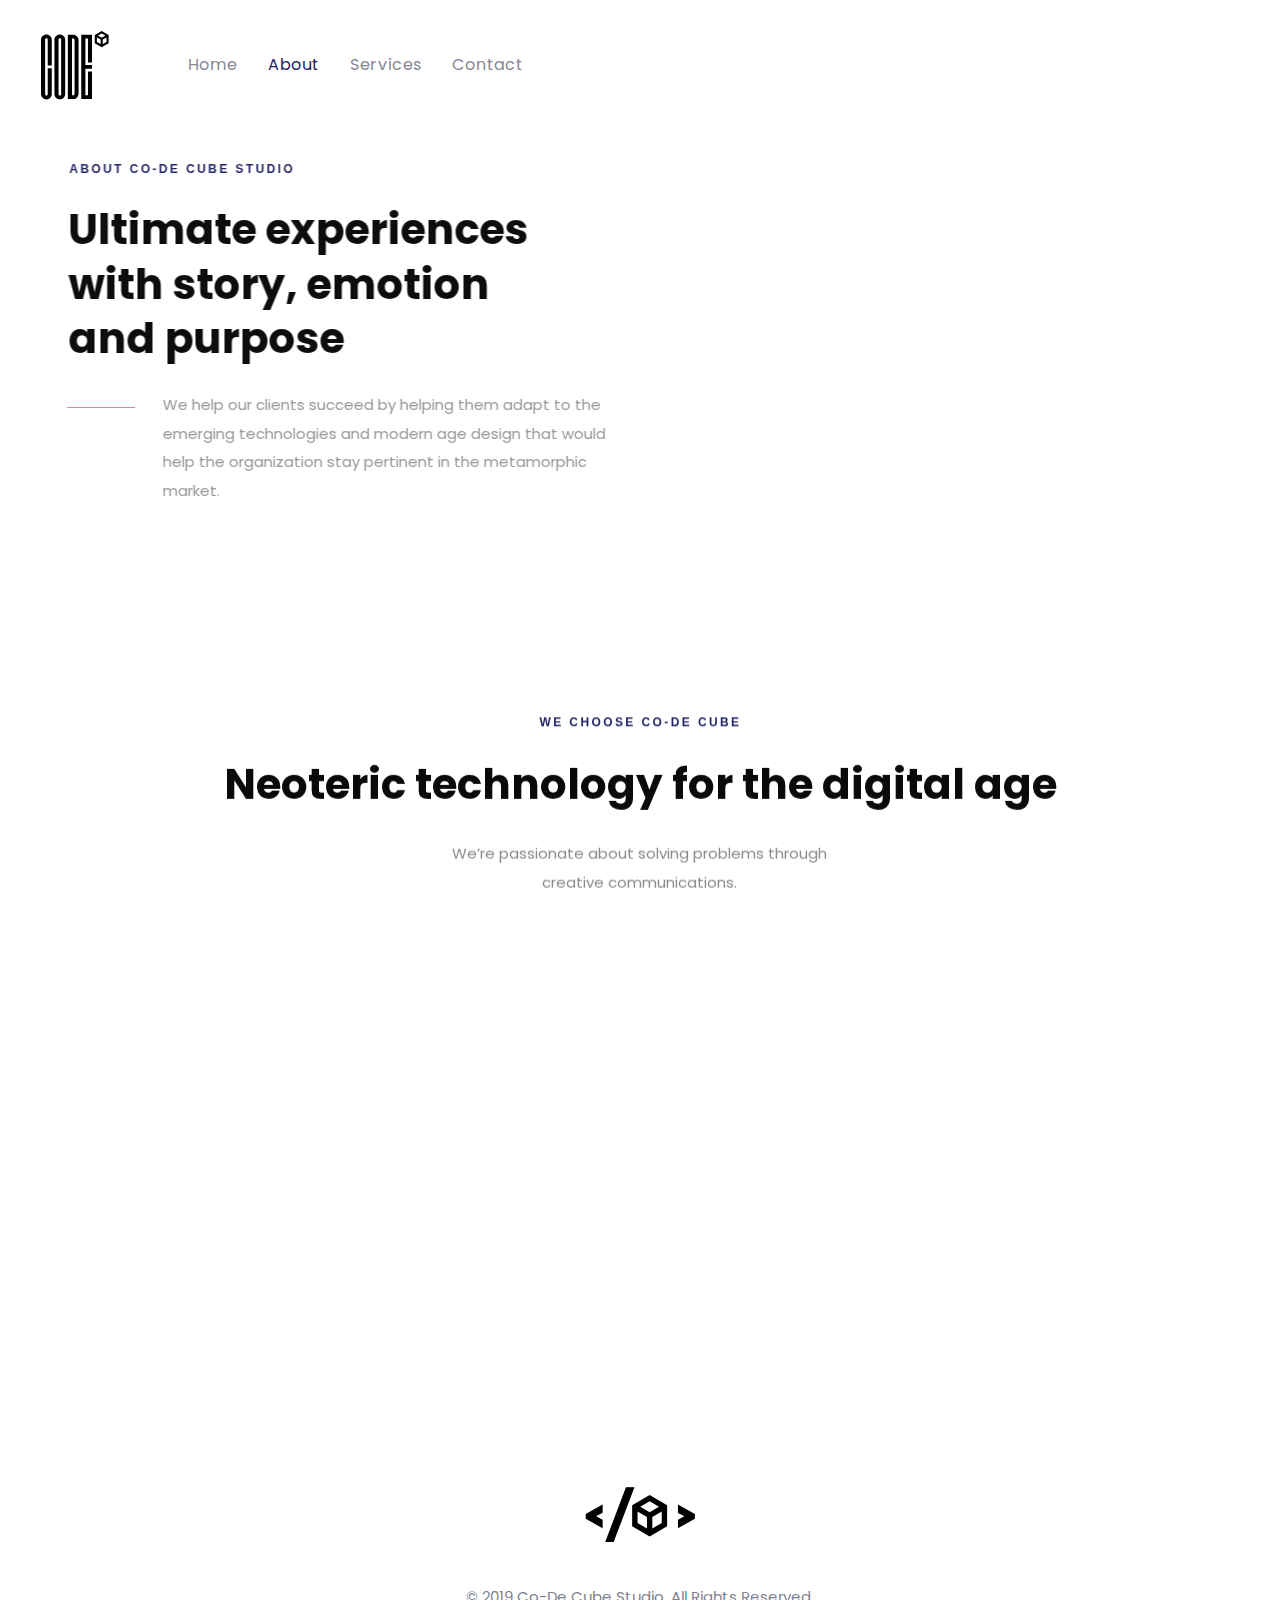
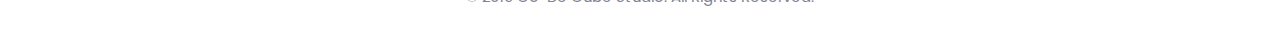
==== commit 84cbe258: "Nightly 1" ====
--- a/about.html
+++ b/about.html
@@ -31,7 +31,7 @@
 <div class="row mainbar-row align-items-lg-stretch px-4">
 <div class="col-auto pr-5">
 <div class="navbar-header">
-<a class="navbar-brand" href="index-creative.html" rel="home">
+<a class="navbar-brand" href="index.html" rel="home">
 <span class="navbar-brand-inner">
 <img class="logo-dark" src="assets/img/logo/logo-1.svg" alt="Co-De Cube Studio">
 <img class="logo-sticky" src="assets/img/logo/logo-1.svg" alt="Co-De Cube Studio">
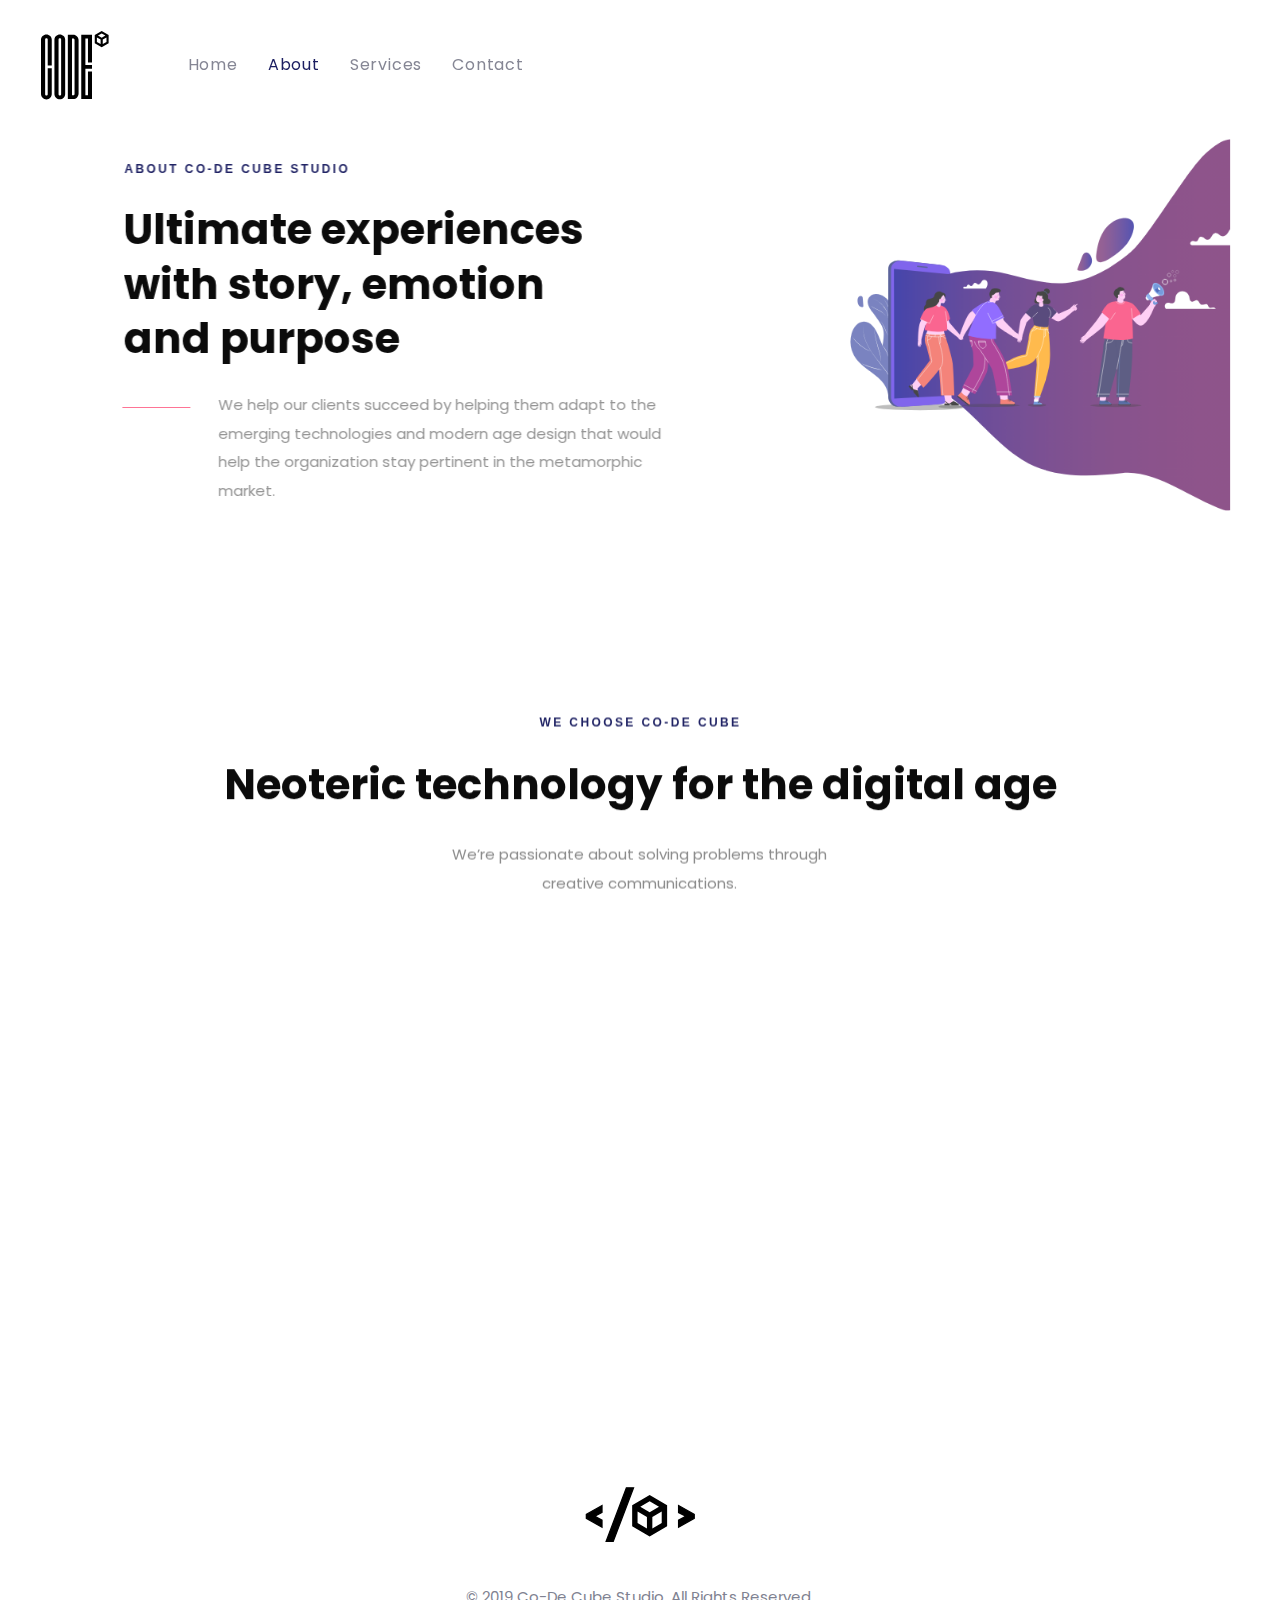
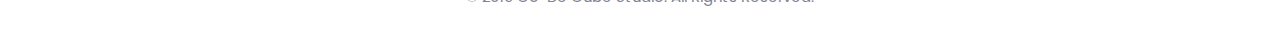
==== commit 59a9a16a: "Daily 1" ====
--- a/about.html
+++ b/about.html
@@ -125,7 +125,7 @@
 </header>
 <main id="about" class="about">
 <section class="vc_row pt-160 pb-120">
-<div class="container">
+<div class="container" style="margin-right: 0;">
 <div class="row">
 <div class="lqd-column col-lg-6">
 <header class="fancy-title" data-custom-animations="true" data-ca-options='{"triggerHandler":"inview","animationTarget":"all-childs","duration":1200,"delay":100,"easing":"easeOutQuint","direction":"forward","initValues":{"translateX":-32,"opacity":0},"animations":{"translateX":0,"opacity":1}}'>
@@ -183,6 +183,14 @@
 </div>
 </div>
 </div-->
+
+<div class="lqd-column col-lg-5 col-md-6 col-lg-offset-1">
+<div data-custom-animations="true" data-ca-options='{"triggerHandler":"inview","animationTarget":"all-childs","duration":"1200","startDelay":"400","delay":"100","easing":"easeOutQuint","direction":"forward","initValues":{"scaleX":0.25,"scaleY":0.25,"opacity":0},"animations":{"scaleX":1,"scaleY":1,"opacity":1}}'>
+	<img src="assets/img/about.svg" class="abt-cover">
+</div>
+</div>
+
+
 </div>
 </div>
 </section>
--- a/assets/css/theme.min.css
+++ b/assets/css/theme.min.css
@@ -3806,7 +3806,7 @@
 /* 3.42. Masked Image */
 .ld-masked-image svg { width: 100%; height: 100%; position: absolute; top: 0; left: 0; -o-object-fit: cover; object-fit: cover; }
 .ld-masked-image svg defs, .ld-masked-image svg clipPath, .ld-masked-image svg path { width: 100%; height: 100%; position: absolute; top: 0; left: 0; }
-.ld-masked-image figure { background-position: -110% 60%; background-size: 85%; }
+.ld-masked-image figure { background-position: -700% 60%; background-size: 96%; }
 .ld-masked-image img { width: 100%; height: auto; visibility: hidden; }
 
 @media (min-width: 768px) { .ld-masked-image { position: absolute; right: -90vw; left: 42vw; } }
--- a/assets/css/themes/creative.css
+++ b/assets/css/themes/creative.css
@@ -122,4 +122,10 @@
 	.mainbar-wrap.is-stuck .main-nav>li>a:hover {
 		color: #000!important
 	}
+}
+
+.abt-cover {
+	position: absolute;
+	right: 0;
+	top: -100px;
 }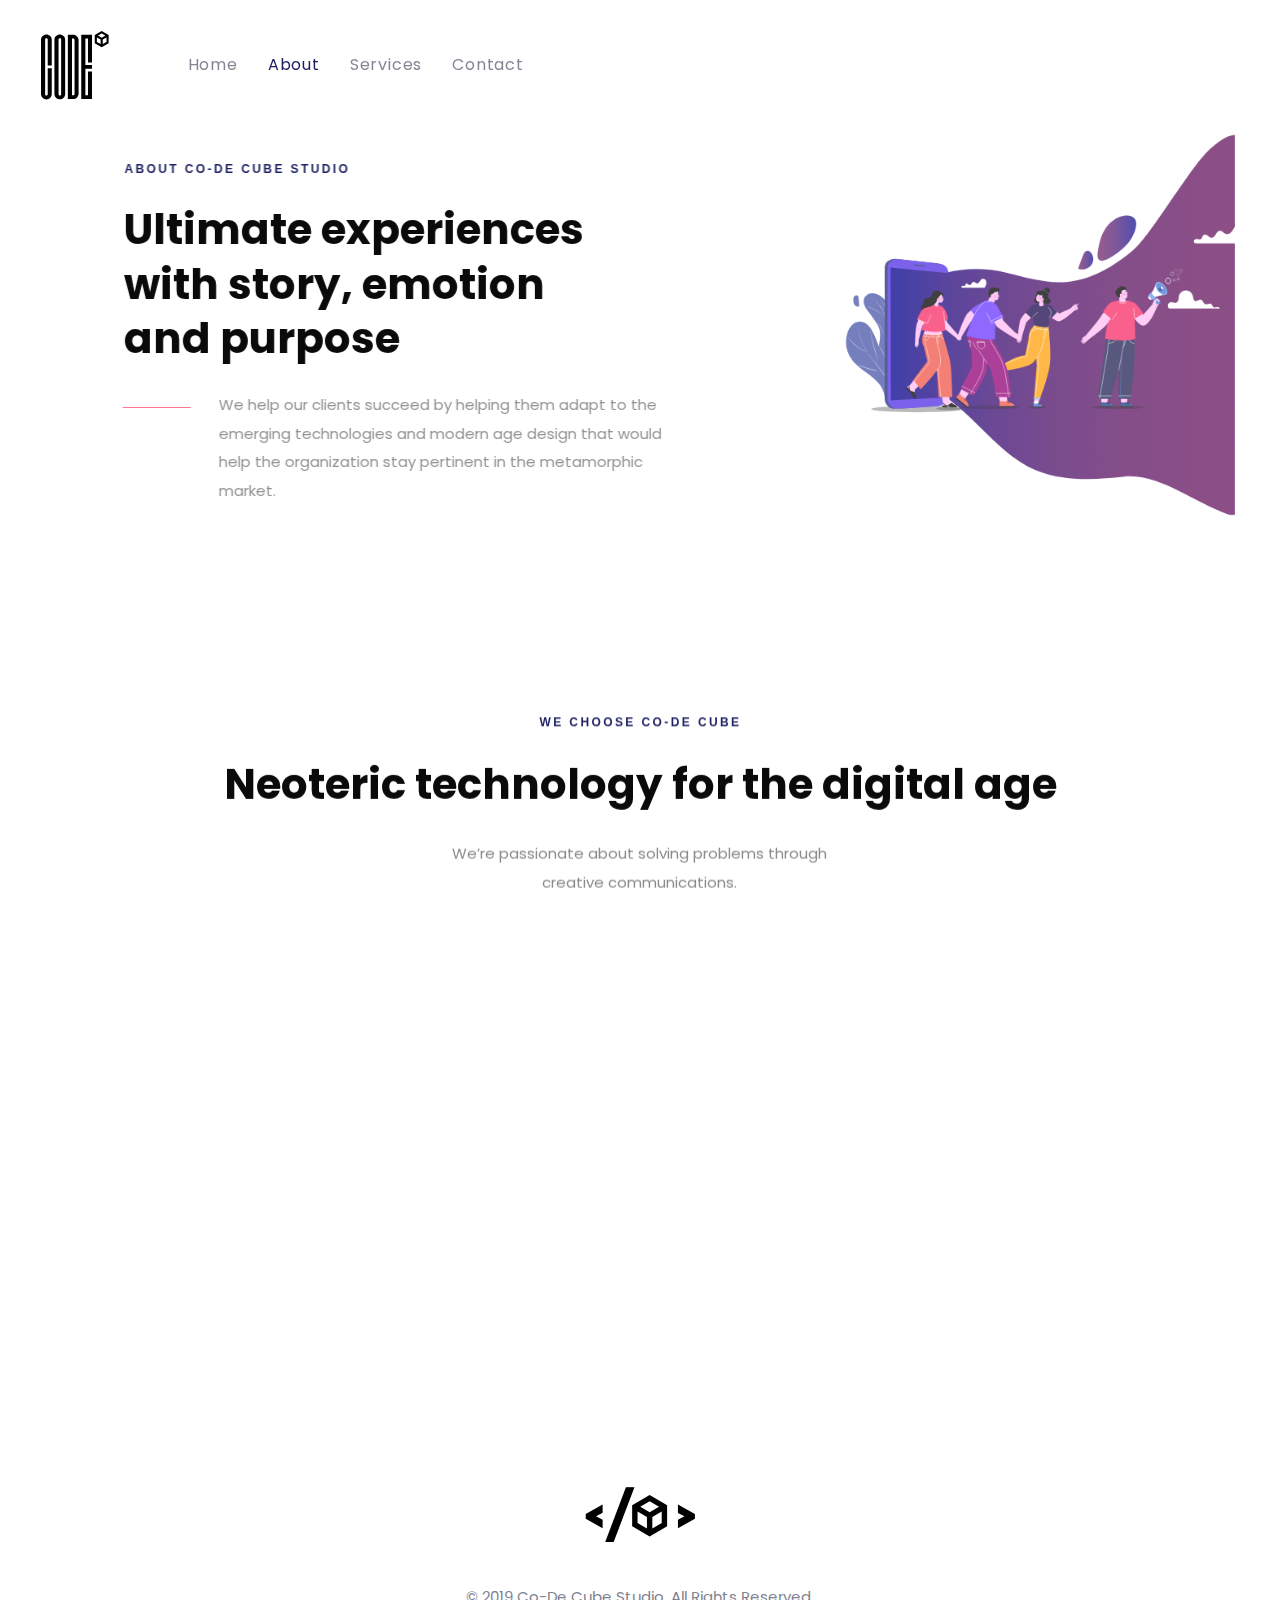
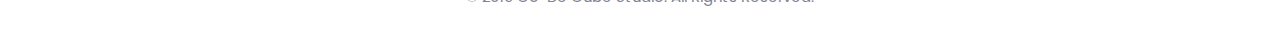
==== commit 146f3b9f: "Daily 2" ====
--- a/about.html
+++ b/about.html
@@ -123,11 +123,11 @@
 </div>
 </div>
 </header>
-<main id="about" class="about">
+<main id="about" class="about pl-small-2">
 <section class="vc_row pt-160 pb-120">
 <div class="container" style="margin-right: 0;">
 <div class="row">
-<div class="lqd-column col-lg-6">
+<div class="lqd-column col-lg-6 mob-down-title">
 <header class="fancy-title" data-custom-animations="true" data-ca-options='{"triggerHandler":"inview","animationTarget":"all-childs","duration":1200,"delay":100,"easing":"easeOutQuint","direction":"forward","initValues":{"translateX":-32,"opacity":0},"animations":{"translateX":0,"opacity":1}}'>
 <h6 class="text-uppercase ltr-sp-2 font-size-12 font-weight-semibold text-secondary">About Co-De Cube Studio</h6>
 <h2 class="mt-md-4 pr-md-7 mb-4">Ultimate experiences with story, emotion and purpose</h2>
@@ -197,7 +197,7 @@
 <section class="vc_row pt-30 pb-60" id="services">
 <div class="container">
 <div class="row">
-<div class="lqd-column col-md-10 col-md-offset-1">
+<div class="lqd-column col-md-10 col-md-offset-1 mob-down">
 <header class="fancy-title text-center mb-75" data-custom-animations="true" data-ca-options='{"triggerHandler":"inview","animationTarget":"all-childs","duration":1200,"delay":100,"initValues":{"translateY":80,"opacity":0},"animations":{"translateY":0,"opacity":1}}'>
 <h6 class="text-uppercase ltr-sp-2 font-size-12 font-weight-semibold text-secondary">WE CHOOSE CO-DE CUBE</h6>
 <h2 class="mt-4 mb-4">Neoteric technology for the digital age</h2>
--- a/assets/css/theme.min.css
+++ b/assets/css/theme.min.css
@@ -3809,7 +3809,11 @@
 .ld-masked-image figure { background-position: -700% 60%; background-size: 96%; }
 .ld-masked-image img { width: 100%; height: auto; visibility: hidden; }
 
-@media (min-width: 768px) { .ld-masked-image { position: absolute; right: -90vw; left: 42vw; } }
+@media (min-width: 768px) { 
+.ld-masked-image { position: absolute; right: -90vw; left: 42vw; }
+}
+
+
 @media (min-width: 992px) { .ld-masked-image { top: -58vh; right: -65vw; left: 5vw; } }
 /* 3.43. Slideshow BG */
 .slideshow-applied { position: relative; }
@@ -7286,4 +7290,13 @@
 
 .logo-ftr {
 	max-width: 20%;
+}
+
+@media (max-width: 768px) { 
+.ld-masked-image figure { background-position: -390% 60%; background-size: 130%; }
+.mob-down { padding-top: 300px; }
+.mob-down-title { padding-top: 100px; }
+.pr-small-1 { padding-right: 0.25rem !important }
+.mr-small-2 { margin-right: 2rem !important }
+.pl-small-2 { padding-left: 1rem !important; }
 }